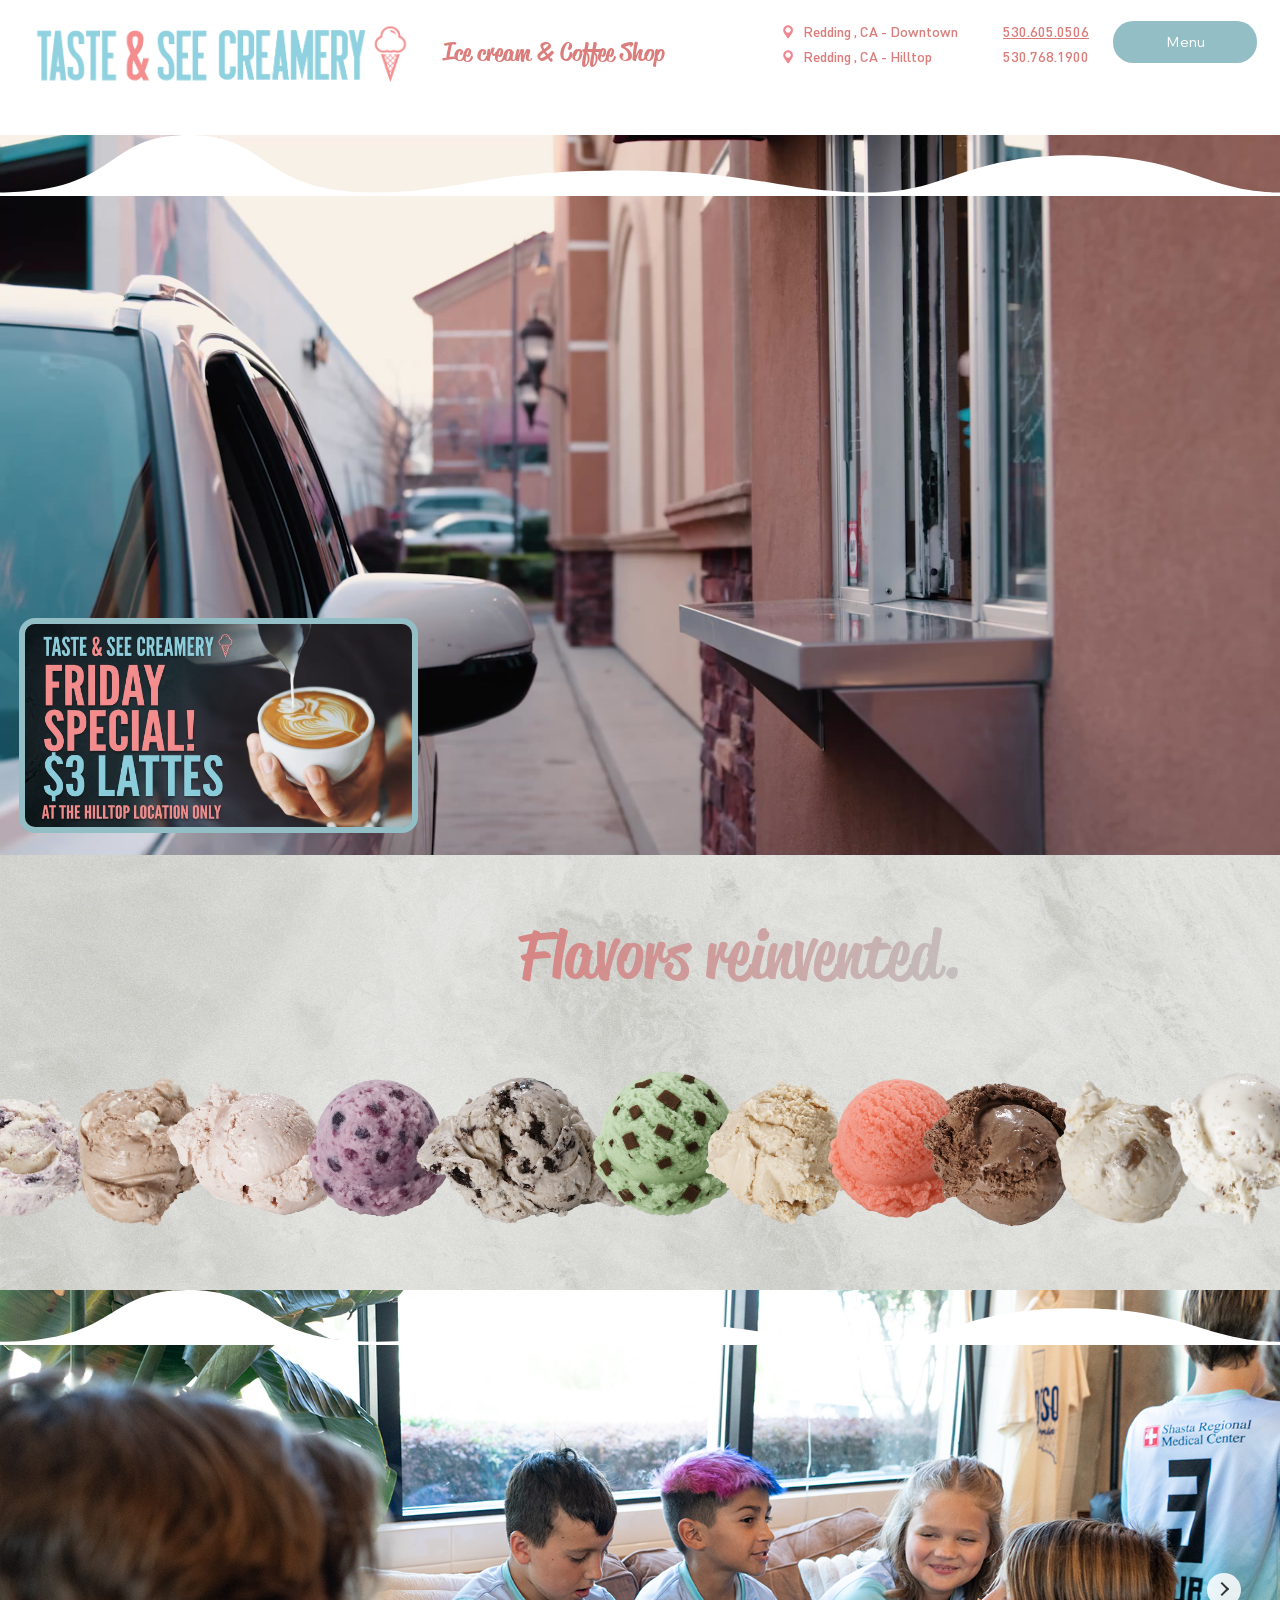
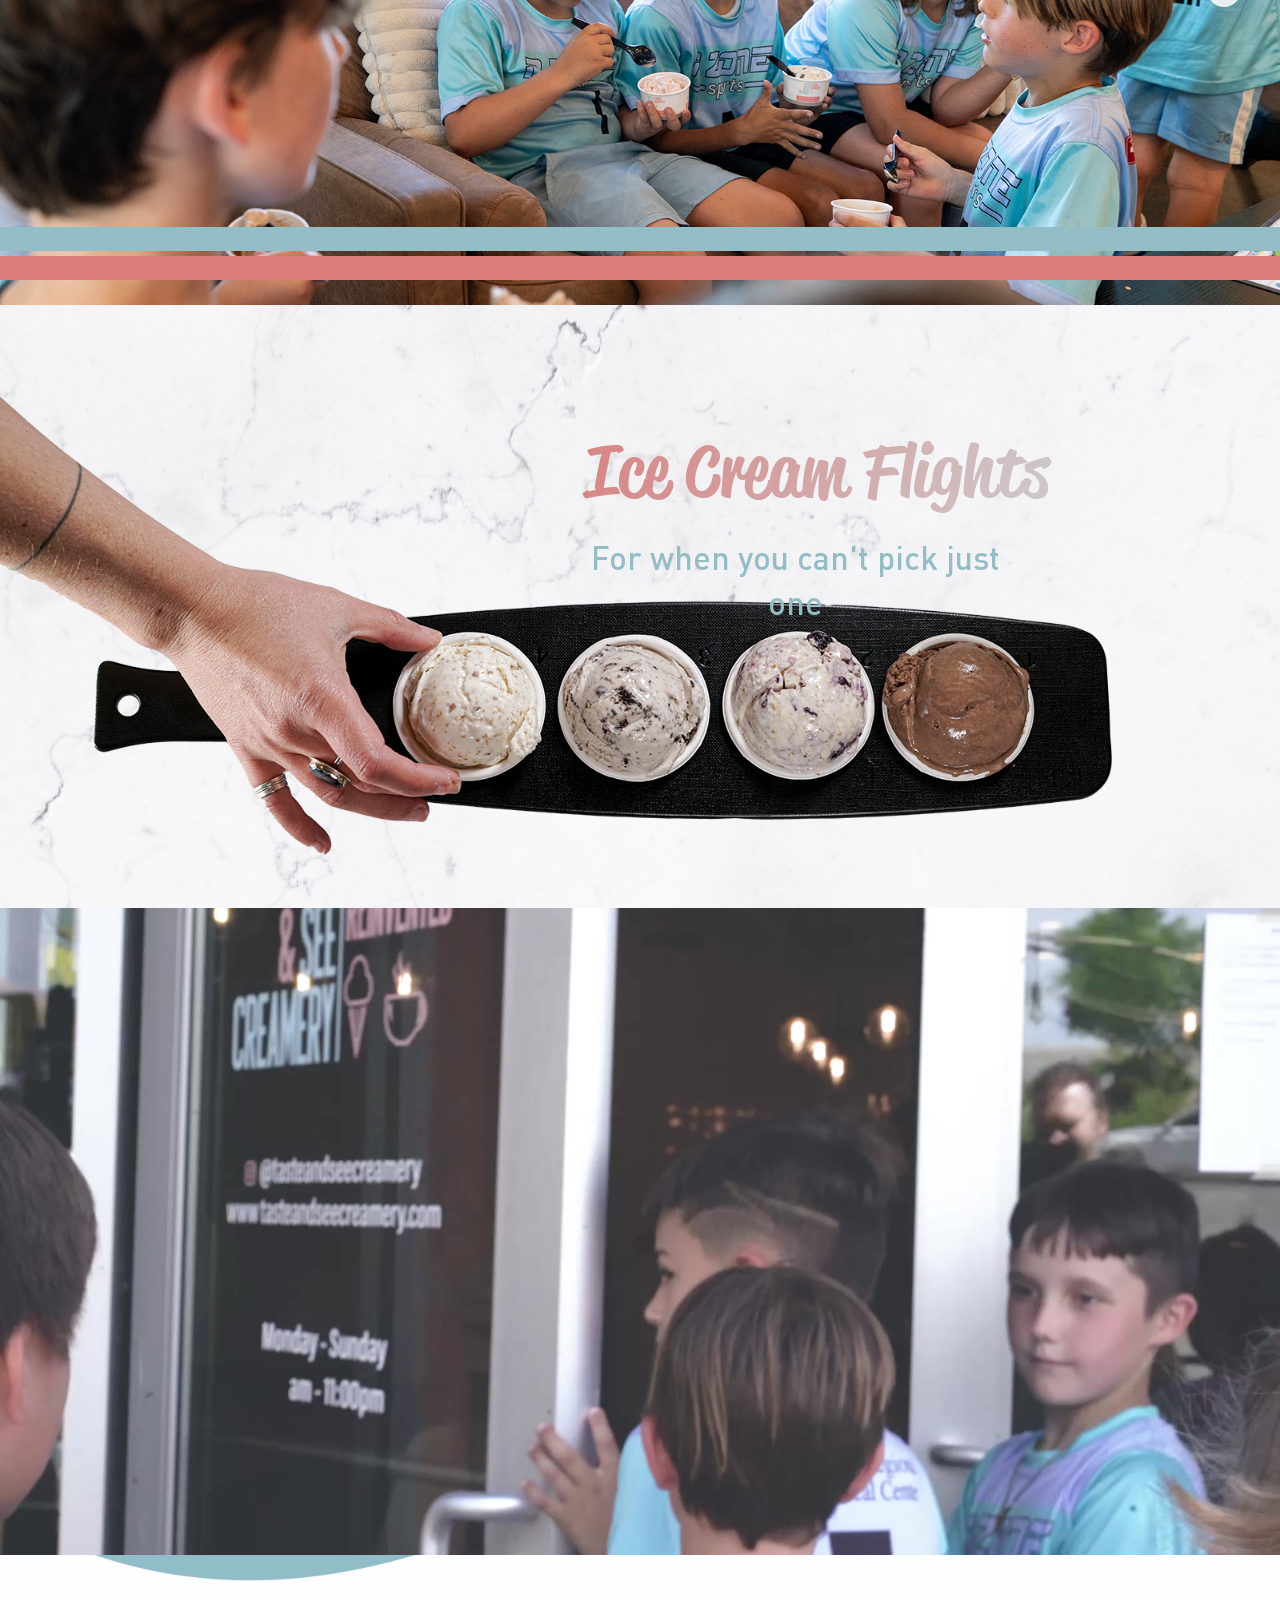
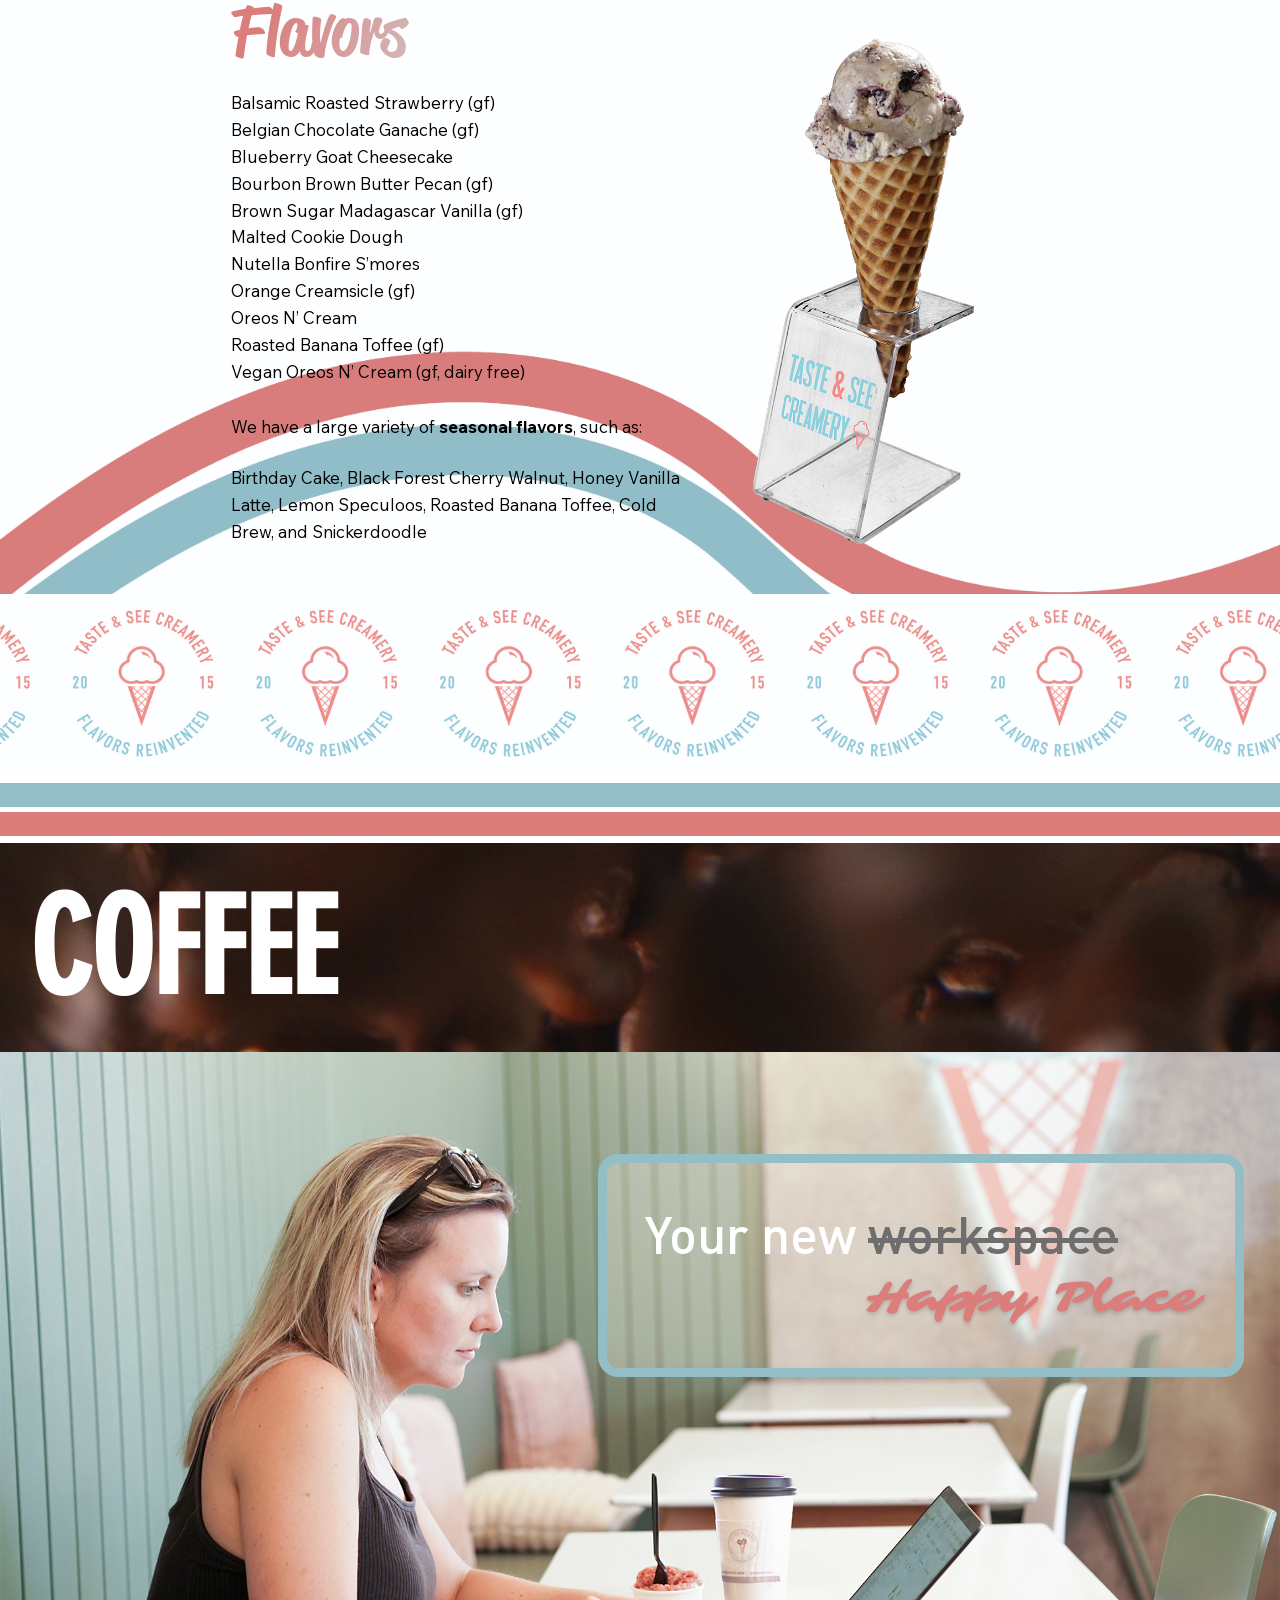
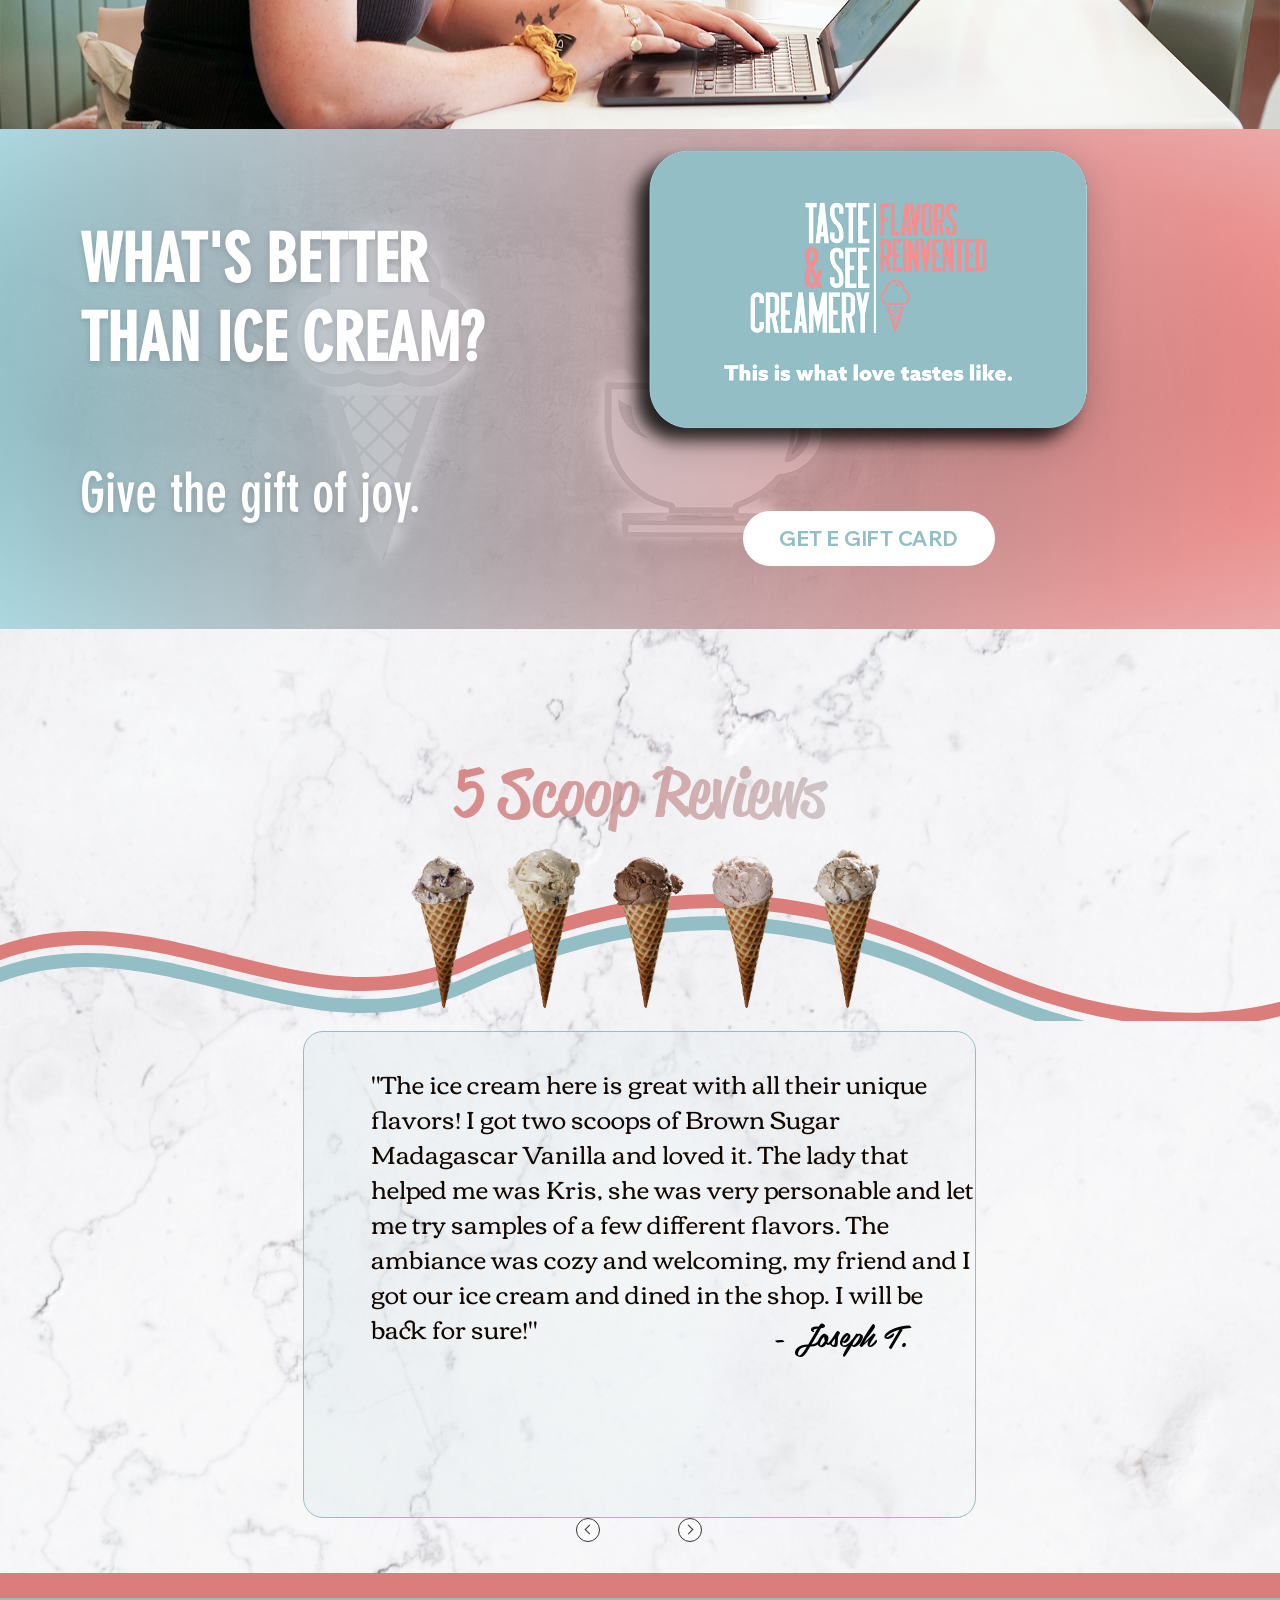
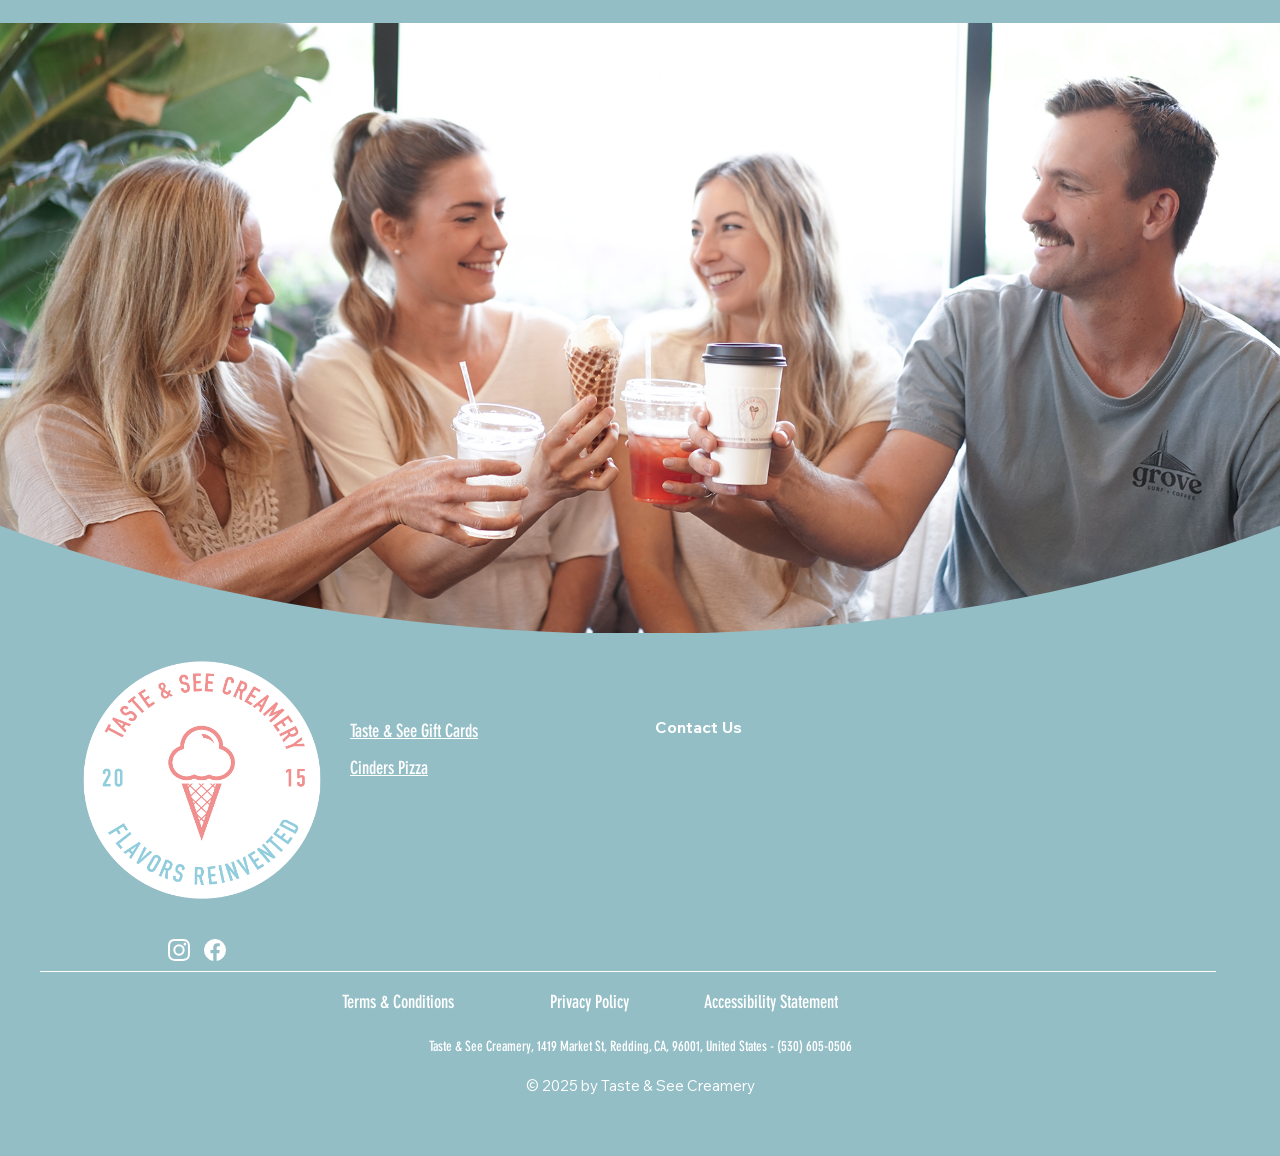
==== index.html @ fcf1e61f "Taste & See Creamery website Co-Authored-By: Claude Fable 5.1 <noreply@anthropic.com>" ====
<!DOCTYPE html>
<html lang="en">
<head>
<meta charset="utf-8">
<meta name="viewport" content="width=device-width, initial-scale=1">
<title>Taste &amp; See Creamery | Ice Cream &amp; Coffee Shop</title>
<meta name="description" content="Taste &amp; See Creamery — small batch ice cream and craft coffee in Redding, California. Flavors reinvented.">
<link rel="icon" href="img/wix/86af10_9a9928d411ac4c358d7d8c11720d2259~mv2.png">
<link rel="preconnect" href="https://fonts.googleapis.com">
<link rel="stylesheet" href="https://fonts.googleapis.com/css2?family=Sarina&family=Corben&display=swap">
<link rel="stylesheet" href="css/style.css">
<!-- inKind rewards popup ("Get $5"), same embed the Wix site uses -->
<script src="https://inkindscript.com/inkind.js" async></script>
</head>
<body>

<header class="hdr">
  <a class="hdr__logo" href="#top"><img src="img/wix/86af10_097263746ddf41e6ac3318689db010c1~mv2.png" alt="Taste &amp; See Creamery"></a>
  <p class="hdr__tag">Ice cream &amp; Coffee Shop</p>
  <ul class="hdr__locs">
    <li><img src="img/wix/86af10_3991dd9231b14ca2b94804d29038016c~mv2.png" alt=""><span class="name">Redding , CA - Downtown</span><a class="tel tel--u" href="tel:+15306050506">530.605.0506</a></li>
    <li><img src="img/wix/86af10_3991dd9231b14ca2b94804d29038016c~mv2.png" alt=""><span class="name">Redding , CA - Hilltop</span><a class="tel" href="tel:+15307681900">530.768.1900</a></li>
  </ul>
  <a class="hdr__menu" href="#flavors">Menu</a>
</header>
<div class="spacer" id="top"></div>

<main>

  <!-- Hero: drive-through video with the white wave along the top -->
  <section class="band hero">
    <video class="cover" autoplay muted loop playsinline poster="img/wix/86af10_5ff617798ece405a95ed374d258868cbf000.jpg">
      <source src="video/hero.mp4" type="video/mp4">
    </video>
    <img class="hero__wave" src="svg/wave-top.svg" alt="">
    <div class="hero__special"><img src="img/wix/86af10_d11c91857e6e4053851d1f95e01d6c00~mv2.png" alt="Friday special: $3 lattes at the Hilltop location only"></div>
    <!-- phone only -->
    <div class="hero__m">
      <ul class="hero__locs">
        <li><img src="img/wix/86af10_3991dd9231b14ca2b94804d29038016c~mv2.png" alt=""><span class="name">Redding , CA - Downtown</span><a class="tel" href="tel:+15306050506">530.605.0506</a></li>
        <li><img src="img/wix/86af10_3991dd9231b14ca2b94804d29038016c~mv2.png" alt=""><span class="name">Redding , CA - Hilltop</span><a class="tel" href="tel:+15307681900">530.768.1900</a></li>
      </ul>
      <p class="hero__pizza">Add on pizza from Cinders.</p>
      <img class="hero__cinders" src="img/wix/86af10_f027d29528f945b1a8a4f42a5e658d36~mv2.png" alt="Cinders Wood Fired Pizza">
    </div>
  </section>

  <!-- Flavors reinvented: scoop row -->
  <section class="band scoops">
    <img class="cover" src="img/wix/11062b_778064cdb3784a2e87e1cd27ae6dc6fe~mv2.jpg" alt="">
    <h1 class="grad-text scoops__h">Flavors reinvented.</h1>
    <div class="scoops__row">
      <img src="img/wix/86af10_16f9b94b27de4213adf3346fb7662c94~mv2.png" alt="" style="left:-55rem;top:220rem;width:155rem;height:155rem">
      <img src="img/wix/86af10_36fa16ecb28943538fc0d451cfcbf9a7~mv2.png" alt="" style="left:70rem;top:220rem;width:155rem;height:155rem">
      <img src="img/wix/86af10_33bdeeb14d294fb48408179d507854fd~mv2.png" alt="" style="left:159rem;top:179rem;width:196rem;height:196rem">
      <img src="img/wix/86af10_0112ec5a6bce494da423f6daeb344954~mv2.png" alt="" style="left:297rem;top:210rem;width:165rem;height:165rem">
      <img src="img/wix/86af10_b7d74f7acd164c27812bc71169e242e6~mv2.png" alt="" style="left:411rem;top:155rem;width:220rem;height:220rem">
      <img src="img/wix/86af10_2f16a4e781474a39869eeb03c4631dfe~mv2.png" alt="" style="left:582rem;top:202rem;width:173rem;height:173rem">
      <img src="img/wix/86af10_9833d20083d64969989e28f94e14171e~mv2.png" alt="" style="left:703rem;top:220rem;width:155rem;height:155rem">
      <img src="img/wix/86af10_d18cd7bad5cb450aa8e4582325b03478~mv2.png" alt="" style="left:817rem;top:212rem;width:163rem;height:163rem">
      <img src="img/wix/86af10_f5efed5d4d16430c967332b69e786871~mv2.png" alt="" style="left:921rem;top:187rem;width:188rem;height:188rem">
      <img src="img/wix/86af10_9988dc23f44e40e8b1703f8403850745~mv2.png" alt="" style="left:1046rem;top:220rem;width:155rem;height:155rem">
      <img src="img/wix/86af10_2feeb7af966848a6815d119ff53060a1~mv2.png" alt="" style="left:1161rem;top:202rem;width:174rem;height:174rem">
    </div>
  </section>

  <!-- Photo slider -->
  <section class="band slider">
    <div class="slider__track">
      <img src="img/wix/86af10_29fa14badb4f4b818663e52387f26f30~mv2.jpg" alt="Friends toasting with ice cream and drinks in the shop">
      <img src="img/wix/86af10_9154fadbb36a407dbd8540a63298d4c4~mv2.jpg" alt="A family sharing ice cream at a table">
      <img src="img/wix/86af10_210fab15a1bd4a4e8b72907eb7c81381~mv2.jpg" alt="A mom and daughter with ice cream cones">
      <img src="img/wix/86af10_939a143461bb43d2b32b1daa4e024b3d~mv2.jpg" alt="Kids eating ice cream in the shop">
      <img src="img/wix/86af10_caed12937689482694084a204acfb710~mv2.jpg" alt="Handing an ice cream cone across the counter">
      <img src="img/wix/86af10_7b7203f0faaf4b1a800edd5397b2869b~mv2.jpg" alt="A busy afternoon inside the shop">
    </div>
    <img class="slider__wave" src="svg/wave-top.svg" alt="">
    <button class="slider__next" type="button" aria-label="Next photo"></button>
    <div class="stripe stripe--teal"></div>
    <div class="stripe stripe--pink"></div>
  </section>

  <!-- Ice cream flights -->
  <section class="band flights">
    <img class="cover" src="img/wix/11062b_5b9f59e80cb84de5be6191ff8bc04251~mv2.jpg" alt="">
    <img class="flights__img" src="img/wix/86af10_154f52b1f9f14851b1b53b853de4910b~mv2.png" alt="An ice cream flight: four scoops on a wooden board">
    <h2 class="grad-text flights__h">Ice Cream Flights</h2>
    <p class="flights__sub">For when you can't pick just one</p>
  </section>

  <!-- Kids at the door video, torn-paper edges -->
  <section class="band kids">
    <video class="cover" autoplay muted loop playsinline poster="img/wix/86af10_d4fa2ea9f09948ee84eb0830872e9cfbf000.jpg">
      <source src="video/kids.mp4" type="video/mp4">
    </video>
    <img class="torn torn--top" src="svg/torn-top.svg" alt="">
    <img class="torn torn--bottom" src="svg/torn-bottom.svg" alt="">
  </section>

  <!-- Flavors list -->
  <section class="band flavors" id="flavors">
    <img class="cover" src="img/wix/86af10_1bf92aa173944f658ed918cf50424a94~mv2.jpg" alt="">
    <h2 class="grad-text flavors__h">Flavors</h2>
    <ul class="flavors__list">
      <li>Balsamic Roasted Strawberry (gf)</li>
      <li>Belgian Chocolate Ganache (gf)</li>
      <li>Blueberry Goat Cheesecake</li>
      <li>Bourbon Brown Butter Pecan (gf)</li>
      <li>Brown Sugar Madagascar Vanilla (gf)</li>
      <li>Malted Cookie Dough</li>
      <li>Nutella Bonfire S’mores</li>
      <li>Orange Creamsicle (gf)</li>
      <li>Oreos N’ Cream</li>
      <li>Roasted Banana Toffee (gf)</li>
      <li>Vegan Oreos N’ Cream (gf, dairy free)</li>
    </ul>
    <p class="flavors__p flavors__p--1">We have a large variety of <strong>seasonal flavors</strong>, such as:</p>
    <p class="flavors__p flavors__p--2">Birthday Cake, Black Forest Cherry Walnut, Honey Vanilla Latte, Lemon Speculoos, Roasted Banana Toffee, Cold Brew, and Snickerdoodle</p>
    <img class="flavors__cone" src="img/wix/86af10_2d03bf41a40542d6a6d158e9a4dc501c~mv2.png" alt="Blueberry goat cheesecake in a waffle cone on a Taste &amp; See stand">
  </section>

  <!-- Round-logo strip, then stripes -->
  <section class="band logostrip">
    <img class="cover" src="img/logo-strip.jpg" alt="">
  </section>
  <section class="band stripes">
    <div class="stripe stripe--teal"></div>
    <div class="stripe stripe--pink"></div>
  </section>

  <!-- COFFEE band -->
  <section class="band coffee" id="coffee">
    <video class="cover" autoplay muted loop playsinline poster="img/wix/11062b_9ffc80fd7eef4a9da8ebd37d6e7c60dff000.jpg">
      <source src="video/coffee.mp4" type="video/mp4">
    </video>
    <h2 class="coffee__word">COFFEE</h2>
    <div class="coffee__marq" aria-hidden="true"><span>YEAH. THEY'RE GOOD.</span></div>
  </section>

  <!-- Your new workspace / Happy Place -->
  <section class="band work">
    <img class="cover" src="img/wix/86af10_933694a16af74a1f852c01dc6a8dc50c~mv2.jpg" alt="A customer working on a laptop with coffee and ice cream">
    <div class="work__box">
      <p class="work__l1">Your new <s>workspace</s></p>
      <p class="work__l2">Happy Place</p>
    </div>
  </section>

  <!-- Gift cards -->
  <section class="band gift" id="gift">
    <img class="cover gift__bg" src="img/wix/86af10_54c4098ae79d4da7b2b4d1381dda4cb4~mv2.jpg" alt="">
    <h2 class="gift__h">What's better than ice cream?</h2>
    <p class="gift__sub">Give the gift of joy.</p>
    <img class="gift__card" src="img/wix/86af10_653139ab465f4f41bd824efb65706a5a~mv2.png" alt="Taste &amp; See gift card: This is what love tastes like.">
    <a class="gift__btn" href="https://order.toasttab.com/egiftcards/taste-and-sea-creamery-downtown-new-1419-market-street">GET E GIFT CARD</a>
  </section>

  <!-- 5 Scoop Reviews -->
  <section class="band reviews">
    <img class="cover" src="img/wix/11062b_5b9f59e80cb84de5be6191ff8bc04251~mv2.jpg" alt="">
    <svg class="reviews__wave" viewBox="0 0 1280 130" preserveAspectRatio="none" aria-hidden="true">
      <path d="M-20 70 C 150 -10, 300 150, 470 70 S 790 -10, 960 70 S 1280 150, 1400 60" fill="none" stroke="#DA7D7B" stroke-width="14" stroke-linecap="round"/>
      <path d="M-20 92 C 150 12, 300 172, 470 92 S 790 12, 960 92 S 1280 172, 1400 82" fill="none" stroke="#93BEC6" stroke-width="14" stroke-linecap="round"/>
    </svg>
    <h2 class="grad-text reviews__h">5 Scoop Reviews</h2>
    <div class="reviews__cones">
      <img src="img/wix/86af10_edfe8f84fe0443a88cc436eee545e4b8~mv2.png" alt="">
      <img src="img/wix/86af10_b6f7a9fedaf84ca6a72f70d3c7554160~mv2.png" alt="">
      <img src="img/wix/86af10_d71024da622f480284a7613ec29974ff~mv2.png" alt="">
      <img src="img/wix/86af10_daad36ea82d2409e8022e3b47721f91a~mv2.png" alt="">
      <img src="img/wix/86af10_57a5723bc1c5420aa3f46c99696a8a86~mv2.png" alt="">
    </div>
    <div class="reviews__card">
      <blockquote class="reviews__slide is-on"><p>"I have had ice cream here a couple times. The flavors are unique and delicious and the portions are large. The waffle cones are the best I've had. Staff is very helpful and happy to give samples and recommendations. Lots of seating at this location and a variety of games available. Atmosphere is bright and cheery."</p><cite>- Joy B.</cite></blockquote>
      <blockquote class="reviews__slide"><p>"Time and time again, this place is an absolute gem for Redding. For anywhere. It's some of the best ice cream."</p><cite>- Zach A.</cite></blockquote>
      <blockquote class="reviews__slide"><p>"The ice cream here is great with all their unique flavors! I got two scoops of Brown Sugar Madagascar Vanilla and loved it. The lady that helped me was Kris, she was very personable and let me try samples of a few different flavors. The ambiance was cozy and welcoming, my friend and I got our ice cream and dined in the shop. I will be back for sure!"</p><cite>- Joseph T.</cite></blockquote>
      <blockquote class="reviews__slide"><p>"Ice Cream, ambience and service are incredible. So many unique and wonderful flavors to choose from. I loved the Burn Honey and Chocolate! Plenty of indoor seating and you can even choose to do an ice cream flight. What's not to love!!"</p><cite>- Kamrin D.</cite></blockquote>
    </div>
    <div class="reviews__nav">
      <button class="reviews__prev" type="button" aria-label="Previous review"></button>
      <button class="reviews__next" type="button" aria-label="Next review"></button>
    </div>
  </section>
  <section class="band stripes2">
    <div class="stripe stripe--pink"></div>
    <div class="stripe stripe--teal"></div>
  </section>

  <!-- Friends photo with the curve into the footer -->
  <section class="band friends">
    <img class="cover" src="img/wix/86af10_29fa14badb4f4b818663e52387f26f30~mv2.jpg" alt="">
    <img class="friends__curve" src="svg/curve-bottom.svg" alt="">
  </section>

</main>

<footer class="ftr">
  <img class="ftr__logo" src="img/wix/86af10_9a9928d411ac4c358d7d8c11720d2259~mv2.png" alt="Taste &amp; See Creamery, est. 2015, flavors reinvented">
  <ul class="ftr__links">
    <li><a href="https://order.toasttab.com/egiftcards/taste-and-sea-creamery-downtown-new-1419-market-street">Taste &amp; See Gift Cards</a></li>
    <li><a href="http://www.cinderspizza.com">Cinders Pizza</a></li>
  </ul>
  <a class="ftr__contact" href="mailto:contact@tasteandseecreamery.com">Contact Us</a>
  <div class="ftr__social">
    <a href="https://www.instagram.com/tasteandseecreamery" aria-label="Instagram"><svg viewBox="0 0 24 24"><path d="M12 2.2c3.2 0 3.6 0 4.8.1 1.2.1 1.8.2 2.2.4.6.2 1 .5 1.4.9.4.4.7.8.9 1.4.2.4.4 1 .4 2.2.1 1.3.1 1.6.1 4.8s0 3.6-.1 4.8c-.1 1.2-.2 1.8-.4 2.2-.2.6-.5 1-.9 1.4-.4.4-.8.7-1.4.9-.4.2-1 .4-2.2.4-1.3.1-1.6.1-4.8.1s-3.6 0-4.8-.1c-1.2-.1-1.8-.2-2.2-.4-.6-.2-1-.5-1.4-.9-.4-.4-.7-.8-.9-1.4-.2-.4-.4-1-.4-2.2C2.2 15.6 2.2 15.2 2.2 12s0-3.6.1-4.8c.1-1.2.2-1.8.4-2.2.2-.6.5-1 .9-1.4.4-.4.8-.7 1.4-.9.4-.2 1-.4 2.2-.4C8.4 2.2 8.8 2.2 12 2.2M12 0C8.7 0 8.3 0 7.1.1 5.8.1 4.9.3 4.1.6c-.8.3-1.5.7-2.1 1.4C1.3 2.6.9 3.3.6 4.1.3 4.9.1 5.8.1 7.1 0 8.3 0 8.7 0 12s0 3.7.1 4.9c.1 1.3.3 2.2.6 2.9.3.8.7 1.5 1.4 2.1.7.7 1.3 1.1 2.1 1.4.8.3 1.6.5 2.9.6C8.3 24 8.7 24 12 24s3.7 0 4.9-.1c1.3-.1 2.2-.3 2.9-.6.8-.3 1.5-.7 2.1-1.4.7-.7 1.1-1.3 1.4-2.1.3-.8.5-1.6.6-2.9.1-1.2.1-1.6.1-4.9s0-3.7-.1-4.9c-.1-1.3-.3-2.2-.6-2.9-.3-.8-.7-1.5-1.4-2.1C21.4 1.3 20.7.9 19.9.6 19.1.3 18.2.1 16.9.1 15.7 0 15.3 0 12 0zm0 5.8a6.2 6.2 0 1 0 0 12.4 6.2 6.2 0 0 0 0-12.4zM12 16a4 4 0 1 1 0-8 4 4 0 0 1 0 8zm6.4-11.8a1.4 1.4 0 1 0 0 2.9 1.4 1.4 0 0 0 0-2.9z"/></svg></a>
    <a href="https://www.facebook.com/tasteandseecreamery" aria-label="Facebook"><svg viewBox="0 0 24 24"><path d="M24 12a12 12 0 1 0-13.9 11.9v-8.4H7.1V12h3V9.4c0-3 1.8-4.7 4.5-4.7 1.3 0 2.7.2 2.7.2v3h-1.5c-1.5 0-2 .9-2 1.9V12h3.3l-.5 3.5h-2.8v8.4A12 12 0 0 0 24 12z"/></svg></a>
  </div>
  <div class="ftr__rule"></div>
  <a class="ftr__legal" style="left:342rem" href="terms.html">Terms &amp; Conditions</a>
  <a class="ftr__legal" style="left:550rem" href="privacy.html">Privacy Policy</a>
  <a class="ftr__legal" style="left:704rem" href="accessibility.html">Accessibility Statement</a>
  <p class="ftr__addr">Taste &amp; See Creamery, 1419 Market St, Redding, CA, 96001, United States - (530) 605-0506</p>
  <p class="ftr__copy">© 2025 by Taste &amp; See Creamery</p>
</footer>

<script src="js/site.js"></script>
</body>
</html>
---- css/style.css ----
/* Taste & See Creamery — faithful rebuild of the Wix site.
   Desktop values are measured from the live site at 1280px wide and written in
   rem with 1rem = 1px at 1280px (root font-size scales with the viewport, the
   way the Wix site does). The phone layout (≤750px) uses 1rem = 1px at 375px. */

@font-face { font-family: 'DIN Pro'; src: url(../fonts/dinpromedium.woff2) format('woff2'); font-display: swap; }
@font-face { font-family: 'DIN Neuzeit'; src: url(../fonts/dinneuzeit-latin.woff2) format('woff2'); font-display: swap; }
@font-face { font-family: 'Reklame Script'; src: url(../fonts/reklamescript-latin.woff2) format('woff2'); font-display: swap; }
@font-face { font-family: 'Belinda'; src: url(../fonts/belinda.woff2) format('woff2'); font-display: swap; }
@font-face { font-family: 'Madefor Text'; src: url(../fonts/madefor-text.woff2) format('woff2'); font-weight: 400 700; font-display: swap; }
@font-face { font-family: 'Madefor Display'; src: url(../fonts/madefor-display.woff2) format('woff2'); font-weight: 400 700; font-display: swap; }

:root {
  --pink: #DA7D7B;
  --teal: #93BEC6;
  --brown: #401D07;
  --ink: #120700;
  --grad: linear-gradient(110deg, #DA7D7B 12.6%, rgba(147,190,198,0.43) 99%);
  --grad-strong: linear-gradient(110deg, #DA7D7B 12.6%, rgba(147,190,198,0.91) 99%);
  --script: 'Reklame Script', cursive;
  --din: 'DIN Pro', 'Madefor Text', sans-serif;
  --dinn: 'DIN Neuzeit', 'Oswald', sans-serif;
  --text: 'Madefor Text', Arial, sans-serif;
  --display: 'Madefor Display', 'Madefor Text', Arial, sans-serif;
}

html { font-size: calc(100vw / 1280); scroll-behavior: smooth; }
*, *::before, *::after { box-sizing: border-box; }
body { margin: 0; background: #fff; color: #000; font-family: var(--text); -webkit-font-smoothing: antialiased; overflow-x: hidden; }
img, video { display: block; }
a { color: inherit; }
.abs { position: absolute; }
.cover { position: absolute; inset: 0; width: 100%; height: 100%; object-fit: cover; }
.band { position: relative; overflow: hidden; width: 100%; }
.shadow { text-shadow: 0 1px 2px rgba(0,0,0,0.08); }

/* Script headings with the pink→teal gradient fill */
.grad-text {
  font-family: var(--script); font-weight: 400; line-height: 1.1; white-space: nowrap;
  background: var(--grad); -webkit-background-clip: text; background-clip: text; color: transparent;
}

/* ---------- Header ---------- */
.hdr { position: fixed; top: 0; left: 0; right: 0; z-index: 50; height: 135rem; background: #fff; }
.hdr__logo { position: absolute; left: 31rem; top: 21rem; width: 381rem; height: 66rem; }
.hdr__logo img { width: 100%; height: 100%; object-fit: contain; }
.hdr__tag { position: absolute; left: 422rem; top: 37rem; width: 263rem; margin: 0; font-family: var(--script); font-size: 25.3rem; line-height: 32.9rem; color: var(--pink); text-align: center; }
.hdr__locs { position: absolute; left: 779rem; top: 21rem; width: 310rem; margin: 0; padding: 0; list-style: none; }
.hdr__locs li { position: relative; height: 20rem; margin-bottom: 5rem; font-family: var(--din); font-size: 14.2rem; line-height: 19.9rem; color: var(--pink); }
.hdr__locs img { position: absolute; left: 0; top: 2rem; width: 18rem; height: 18rem; }
.hdr__locs .name { position: absolute; left: 24rem; top: 3rem; white-space: nowrap; }
.hdr__locs .tel { position: absolute; right: 0; top: 3rem; text-decoration: none; }
.hdr__locs .tel--u { text-decoration: underline; }
.hdr__menu { position: absolute; left: 1113rem; top: 21rem; width: 144rem; height: 42rem; border-radius: 20.2rem; background: var(--teal); color: #fff; font-family: var(--text); font-size: 14.2rem; line-height: 42rem; text-align: center; text-decoration: none; }
.spacer { height: 135rem; }

/* ---------- Hero ---------- */
.hero { height: 720rem; }
.hero__wave { position: absolute; left: 0; top: 0; width: 100%; height: 61rem; z-index: 2; }
.hero__special { position: absolute; left: 19rem; bottom: 22rem; width: 399rem; height: 215rem; border: 6rem solid var(--teal); border-radius: 16rem; overflow: hidden; z-index: 2; }
.hero__special img { width: 100%; height: 100%; object-fit: cover; }
.hero__m { display: none; }

/* ---------- Scoops band ---------- */
.scoops { height: 435rem; }
.scoops__h { position: absolute; left: 376rem; top: 60rem; width: 725rem; height: 80rem; margin: 0; font-size: 66rem; line-height: 80rem; text-align: center; }
.scoops__row { position: absolute; left: 0; top: 0; width: 100%; height: 100%; }
.scoops__row img { position: absolute; object-fit: cover; }

/* ---------- Photo slider ---------- */
.slider { height: 615rem; }
.slider__track { position: absolute; inset: 0; display: flex; transition: transform .8s ease; }
.slider__track img { flex: 0 0 100%; width: 100%; height: 100%; object-fit: cover; }
.slider__wave { position: absolute; left: 0; top: 0; width: 100%; height: 55rem; z-index: 2; }
.slider__next { position: absolute; left: 1207rem; top: 283rem; width: 34rem; height: 34rem; padding: 0; border: 0; border-radius: 50%; background: rgba(255,255,255,0.85); cursor: pointer; z-index: 3; }
.slider__next::after { content: ''; position: absolute; left: 10rem; top: 11rem; width: 10rem; height: 10rem; border-right: 2rem solid #333; border-top: 2rem solid #333; transform: rotate(45deg); }
.stripe { position: absolute; left: 0; width: 100%; z-index: 2; }
.stripe--teal { background: var(--teal); }
.stripe--pink { background: var(--pink); }
.slider .stripe { height: 24rem; }
.slider .stripe--teal { top: 537rem; }
.slider .stripe--pink { top: 566rem; }

/* ---------- Flights ---------- */
.flights { height: 603rem; }
.flights__h { position: absolute; left: 432rem; top: 122rem; width: 769rem; height: 89rem; margin: 0; font-size: 72rem; line-height: 89rem; text-align: center; }
.flights__sub { position: absolute; left: 564rem; top: 234rem; width: 463rem; margin: 0; font-family: var(--din); font-size: 32.4rem; line-height: 45.4rem; color: var(--teal); text-align: center; }
.flights__img { position: absolute; left: -24rem; top: 67rem; width: 1280rem; height: auto; }

/* ---------- Kids video ---------- */
.kids { height: 647rem; }
.torn { position: absolute; left: 0; width: 100%; height: 50rem; z-index: 2; }
.torn--top { top: 0; }
.torn--bottom { bottom: 0; }

/* ---------- Flavors ---------- */
.flavors { height: 639rem; }
.flavors__h { position: absolute; left: 231rem; top: 35rem; width: 301rem; height: 83rem; margin: 0; font-size: 68rem; line-height: 83rem; text-align: left; }
.flavors__list { position: absolute; left: 231rem; top: 135rem; width: 461rem; margin: 0; padding: 0; list-style: none; font-family: var(--text); font-size: 16.8rem; line-height: 26.9rem; color: #000; }
.flavors__p { position: absolute; left: 231rem; width: 461rem; margin: 0; font-family: var(--text); font-size: 16.8rem; line-height: 26.9rem; color: #000; }
.flavors__p--1 { top: 459rem; }
.flavors__p--2 { top: 510rem; }
.flavors__cone { position: absolute; left: 692rem; top: 43rem; width: 369rem; height: 552rem; object-fit: cover; }

/* ---------- Logo strip + stripes ---------- */
.logostrip { height: 181rem; background: #000; }
.stripes { height: 68rem; background: #fff; }
.stripes .stripe { height: 24rem; }
.stripes .stripe--teal { top: 8rem; }
.stripes .stripe--pink { top: 37rem; }

/* ---------- Coffee ---------- */
.coffee { height: 209rem; background: var(--brown); }
.coffee__word { position: absolute; left: 30rem; top: 27rem; margin: 0; font-family: var(--dinn); font-size: 131.9rem; line-height: 158.3rem; color: #fff; white-space: nowrap; z-index: 2; }
.coffee__marq { position: absolute; left: 0; top: 45rem; width: 100%; height: 158rem; overflow: hidden; }
.coffee__marq span { position: absolute; left: 100%; top: 0; margin: 0; font-family: var(--dinn); font-size: 131.6rem; line-height: 158rem; color: var(--pink); white-space: nowrap; animation: marq 14s linear infinite; }
@keyframes marq { from { transform: translateX(0); } to { transform: translateX(calc(-100% - 100vw)); } }

/* ---------- Workspace ---------- */
.work { height: 677rem; }
.work__box { position: absolute; left: 598rem; top: 102rem; width: 646rem; height: 223rem; border: 9rem solid var(--teal); border-radius: 20.4rem; background: rgba(249,242,227,0.3); }
.work__l1 { position: absolute; right: 117rem; top: 46rem; margin: 0; font-family: var(--din); font-size: 51.8rem; line-height: 62.1rem; color: #fff; white-space: nowrap; text-align: right; }
.work__l1 s { color: #6E6E6E; }
.work__l2 { position: absolute; right: 35rem; top: 107rem; margin: 0; font-family: 'Sarina', cursive; font-size: 43.7rem; line-height: 56.8rem; color: var(--pink); white-space: nowrap; text-shadow: 0 2rem 4rem rgba(0,0,0,0.18); }

/* ---------- Gift cards ---------- */
.gift { height: 500rem; background: linear-gradient(90deg, #93BEC6 0%, #DA7D7B 100%); }
.gift__bg { opacity: 0.45; mix-blend-mode: luminosity; }
.gift__h { position: absolute; left: 80rem; top: 92rem; width: 445rem; margin: 0; font-family: var(--dinn); font-size: 65.8rem; line-height: 78.9rem; color: #fff; text-transform: uppercase; text-shadow: 0 2rem 6rem rgba(0,0,0,0.15); }
.gift__sub { position: absolute; left: 80rem; top: 332rem; margin: 0; font-family: var(--dinn); font-size: 55rem; line-height: 66rem; color: #fff; white-space: nowrap; text-shadow: 0 2rem 6rem rgba(0,0,0,0.15); }
.gift__card { position: absolute; left: 598rem; top: -110rem; width: 540rem; height: 540rem; object-fit: contain; filter: drop-shadow(0 8rem 16rem rgba(0,0,0,0.2)); }
.gift__btn { position: absolute; left: 743rem; top: 382rem; width: 252rem; height: 55rem; border: 3rem solid #fff; border-radius: 30.4rem; background: #fff; color: var(--teal); font-family: var(--display); font-weight: 700; font-size: 20.3rem; line-height: 49rem; text-align: center; text-decoration: none; letter-spacing: 0.5rem; }

/* ---------- Reviews ---------- */
.reviews { height: 944rem; }
.reviews__h { position: absolute; left: 305rem; top: 122rem; width: 671rem; height: 85rem; margin: 0; font-size: 66rem; line-height: 85rem; text-align: center; }
.reviews__wave { position: absolute; left: 0; top: 262rem; width: 100%; height: 130rem; }
.reviews__cones { position: absolute; left: 388rem; top: 218rem; display: flex; gap: -8rem; }
.reviews__cones img { width: 109rem; height: 163rem; object-fit: cover; margin-right: -8rem; }
.reviews__card { position: absolute; left: 303rem; top: 402rem; width: 673rem; height: 487rem; border: 1rem solid var(--teal); border-radius: 20rem; background: linear-gradient(90deg, rgba(147,190,198,0.11) 0%, rgba(147,190,198,0.024) 100%); overflow: hidden; }
.reviews__slide { position: absolute; inset: 0; opacity: 0; transition: opacity .6s ease; }
.reviews__slide.is-on { opacity: 1; }
.reviews__slide p { position: absolute; left: 27rem; top: 33rem; width: 607rem; margin: 0; font-family: 'Corben', serif; font-size: 25rem; line-height: 35rem; color: var(--ink); }
.reviews__slide cite { position: absolute; right: 28rem; top: 281rem; font-family: 'Belinda', cursive; font-style: normal; font-size: 30rem; line-height: 42rem; color: #000; }
.reviews__nav { position: absolute; left: 0; width: 100%; top: 889rem; height: 24rem; text-align: center; }
.reviews__nav button { position: absolute; top: 0; width: 24rem; height: 24rem; padding: 0; border: 1rem solid #333; border-radius: 50%; background: rgba(255,255,255,0.7); cursor: pointer; }
.reviews__nav button::after { content: ''; position: absolute; top: 7rem; width: 7rem; height: 7rem; border-top: 1.5rem solid #333; border-right: 1.5rem solid #333; }
.reviews__prev { left: 576rem; } .reviews__prev::after { left: 9rem; transform: rotate(-135deg); }
.reviews__next { left: 678rem; } .reviews__next::after { left: 6rem; transform: rotate(45deg); }
.stripes2 { height: 50rem; }
.stripes2 .stripe { height: 25rem; }
.stripes2 .stripe--pink { top: 0; }
.stripes2 .stripe--teal { top: 25rem; }

/* ---------- Friends + footer ---------- */
.friends { height: 610rem; }
.friends__curve { position: absolute; left: 0; bottom: -1rem; width: 100%; height: 113rem; z-index: 2; }
.ftr { position: relative; height: 523rem; background: var(--teal); color: #fff; }
.ftr__logo { position: absolute; left: 64rem; top: 0; width: 276rem; height: 294rem; object-fit: contain; }
.ftr__links { position: absolute; left: 350rem; top: 87rem; margin: 0; padding: 0; list-style: none; font-family: var(--dinn); font-size: 18.2rem; line-height: 23.7rem; }
.ftr__links li { margin-bottom: 13rem; }
.ftr__contact { position: absolute; left: 655rem; top: 82rem; font-family: var(--text); font-weight: 700; font-size: 16rem; line-height: 25.6rem; text-decoration: none; }
.ftr__social { position: absolute; left: 168rem; top: 306rem; display: flex; gap: 14rem; }
.ftr__social a { display: block; width: 22rem; height: 22rem; }
.ftr__social svg { width: 100%; height: 100%; fill: #fff; }
.ftr__rule { position: absolute; left: 40rem; top: 338rem; width: 1176rem; height: 1rem; background: #fff; }
.ftr__legal { position: absolute; top: 358rem; margin: 0; font-family: var(--dinn); font-size: 18.2rem; line-height: 23.7rem; text-decoration: none; }
.ftr__addr { position: absolute; left: 0; width: 100%; top: 405rem; margin: 0; font-family: var(--dinn); font-size: 14.2rem; line-height: 18.4rem; text-align: center; }
.ftr__copy { position: absolute; left: 0; width: 100%; top: 443rem; margin: 0; font-family: var(--text); font-size: 15rem; line-height: 20rem; text-align: center; }

/* ---------- Legal pages ---------- */
.legal { padding: 60rem 0 90rem; max-width: 980rem; margin: 0 auto; font-family: var(--text); font-size: 16rem; line-height: 1.7; color: #000; }
.legal h1 { font-family: var(--dinn); font-size: 48rem; margin: 0 0 8rem; color: #000; font-weight: 400; }
.legal .eff { color: #555; margin: 0 0 32rem; }
.legal h2 { font-family: var(--text); font-weight: 700; font-size: 18rem; margin: 28rem 0 6rem; }
.legal p, .legal li { margin: 0 0 10rem; }

/* =====================================================================
   Phone layout — measured from the Wix mobile layout at 375px wide.
   ===================================================================== */
@media (max-width: 750px) {
  html { font-size: calc(100vw / 375); }

  /* Wix orders the phone layout differently from desktop */
  main { display: flex; flex-direction: column; }
  .hero { order: 1; } .scoops { order: 2; } .slider { order: 3; } .logostrip { order: 4; }
  .flights { order: 5; } .flavors { order: 6; } .coffee { order: 7; } .stripes { order: 8; }
  .work { order: 9; } .gift { order: 10; } .kids { order: 11; } .reviews { order: 12; }
  .stripes2 { order: 13; } .friends { order: 14; }
  .hdr { height: 77rem; }
  .hdr__logo { left: 110rem; top: 13rem; width: 156rem; height: 28rem; }
  .hdr__tag { left: 109rem; top: 45rem; width: 157rem; font-size: 12rem; line-height: 16rem; }
  .hdr__locs { display: none; }
  .hdr__menu { left: 286rem; top: 15rem; width: 77rem; height: 30rem; border-radius: 20rem; font-size: 16rem; line-height: 30rem; }
  .spacer { height: 77rem; }

  .hero { height: 794rem; }
  .hero__wave { height: 40rem; }
  .hero__special { left: 10rem; top: 70rem; bottom: auto; width: 235rem; height: 127rem; border-width: 2rem; border-radius: 5rem; }
  .hero__m { display: block; }
  .hero__locs { position: absolute; left: 9rem; top: 489rem; width: 224rem; margin: 0; padding: 0; list-style: none; z-index: 2; }
  .hero__locs li { position: relative; height: 39rem; margin-bottom: 5rem; font-family: var(--din); font-size: 14rem; line-height: 17rem; color: #fff; }
  .hero__locs img { position: absolute; left: 0; top: 11rem; width: 16rem; height: 16rem; }
  .hero__locs .name { position: absolute; left: 24rem; top: 3rem; width: 100rem; }
  .hero__locs .tel { position: absolute; right: 0; top: 12rem; color: #fff; text-decoration: none; }
  .hero__pizza { position: absolute; left: 14rem; top: 666rem; width: 155rem; margin: 0; font-family: var(--dinn); font-size: 16rem; line-height: 21rem; color: #fff; text-align: right; z-index: 2; }
  .hero__cinders { position: absolute; left: 180rem; top: 625rem; width: 135rem; height: 135rem; object-fit: contain; z-index: 2; }

  .scoops { height: 200rem; }
  .scoops__h { left: -16rem; top: 48rem; width: 407rem; height: 40rem; font-size: 27rem; line-height: 40rem; }
  .slider { height: 283rem; }
  .slider__wave { height: 25rem; }
  .slider__next { left: 330rem; top: 125rem; width: 28rem; height: 28rem; }
  .slider__next::after { left: 8rem; top: 9rem; width: 8rem; height: 8rem; }
  .slider .stripe { height: 7rem; }
  .slider .stripe--teal { top: 260rem; }
  .slider .stripe--pink { top: 269rem; }

  .flights { height: 177rem; }
  .flights__h { left: 120rem; top: 32rem; width: 227rem; height: 46rem; font-size: 24rem; line-height: 46rem; }
  .flights__sub { left: 120rem; top: 70rem; width: 227rem; font-size: 10rem; line-height: 14rem; }
  .flights__img { left: -7rem; top: 42rem; width: 375rem; height: auto; }

  .kids { height: 189rem; }
  .torn { height: 16rem; }

  .flavors { height: 464rem; }
  .flavors__h { left: 31rem; top: 10rem; width: 303rem; height: 50rem; font-size: 40rem; line-height: 50rem; }
  .flavors__list { left: 35rem; top: 76rem; width: 299rem; font-size: 14rem; line-height: 22.4rem; }
  .flavors__p { left: 35rem; width: 299rem; font-size: 14rem; line-height: 22.4rem; }
  .flavors__p--1 { top: 345rem; }
  .flavors__p--2 { top: 411rem; }
  .flavors__cone { display: none; }

  .logostrip { height: 53rem; }
  .stripes { height: 20rem; }
  .stripes .stripe { height: 7rem; }
  .stripes .stripe--teal { top: 2rem; }
  .stripes .stripe--pink { top: 11rem; }

  .coffee { height: 61rem; }
  .coffee__word { left: 12rem; top: 7rem; font-size: 39rem; line-height: 46rem; }
  .coffee__marq { top: 7rem; height: 46rem; }
  .coffee__marq span { font-size: 39rem; line-height: 46rem; }

  .work { height: 457rem; }
  .work__box { left: 102rem; top: 18rem; width: 258rem; height: 89rem; border-width: 3rem; border-radius: 6rem; }
  .work__l1 { right: 9rem; top: 16rem; font-size: 25rem; line-height: 26rem; }
  .work__l2 { right: 9rem; top: 44rem; font-size: 20rem; line-height: 27rem; }

  .gift { height: 218rem; }
  .gift__h { left: 21rem; top: 47rem; width: 182rem; font-size: 27rem; line-height: 32rem; }
  .gift__sub { left: 21rem; top: 134rem; font-size: 24rem; line-height: 28rem; }
  .gift__card { left: 205rem; top: 25rem; width: 158rem; height: 158rem; }
  .gift__btn { display: none; }

  .reviews { height: 686rem; }
  .reviews__h { left: 40rem; top: 128rem; width: 295rem; height: 36rem; font-size: 26rem; line-height: 36rem; }
  .reviews__wave { top: 50rem; height: 70rem; }
  .reviews__cones { left: 22rem; top: 162rem; }
  .reviews__cones img { width: 66rem; height: 99rem; margin-right: 3rem; }
  .reviews__card { left: 80rem; top: 270rem; width: 223rem; height: 286rem; border-radius: 6rem; }
  .reviews__slide p { left: 12rem; top: 7rem; width: 189rem; font-family: Arial, sans-serif; font-weight: 700; font-size: 13rem; line-height: 17rem; }
  .reviews__slide cite { right: 12rem; top: 226rem; font-family: Arial, sans-serif; font-weight: 700; font-size: 14rem; line-height: 16rem; }
  .reviews__nav { top: 600rem; }
  .reviews__prev { left: 163rem; } .reviews__next { left: 188rem; }
  .stripes2 { height: 12rem; }
  .stripes2 .stripe { height: 5rem; }
  .stripes2 .stripe--teal { top: 6rem; }

  .friends { height: 200rem; }
  .friends__curve { height: 36rem; }
  .ftr { height: 445rem; }
  .ftr__logo { left: 18rem; top: 9rem; width: 81rem; height: 86rem; }
  .ftr__links { left: 102rem; top: 26rem; width: 70rem; font-size: 16rem; line-height: 20rem; }
  .ftr__links li { margin-bottom: 9rem; }
  .ftr__contact { left: 192rem; top: 24rem; font-size: 16rem; }
  .ftr__social { left: 250rem; top: 210rem; gap: 18rem; }
  .ftr__social a { width: 52rem; height: 52rem; }
  .ftr__rule { left: 22rem; top: 285rem; width: 331rem; }
  .ftr__legal { top: 228rem; font-size: 10rem; line-height: 12rem; width: 50rem; }
  .ftr__addr { top: 275rem; font-size: 10rem; line-height: 12rem; }
  .ftr__copy { top: 380rem; font-size: 13rem; line-height: 17rem; }
  .legal { padding: 24rem 16rem 48rem; font-size: 14rem; }
  .legal h1 { font-size: 30rem; }
}

@media (prefers-reduced-motion: reduce) {
  .coffee__marq span { animation: none; left: 400rem; }
  .slider__track { transition: none; }
}
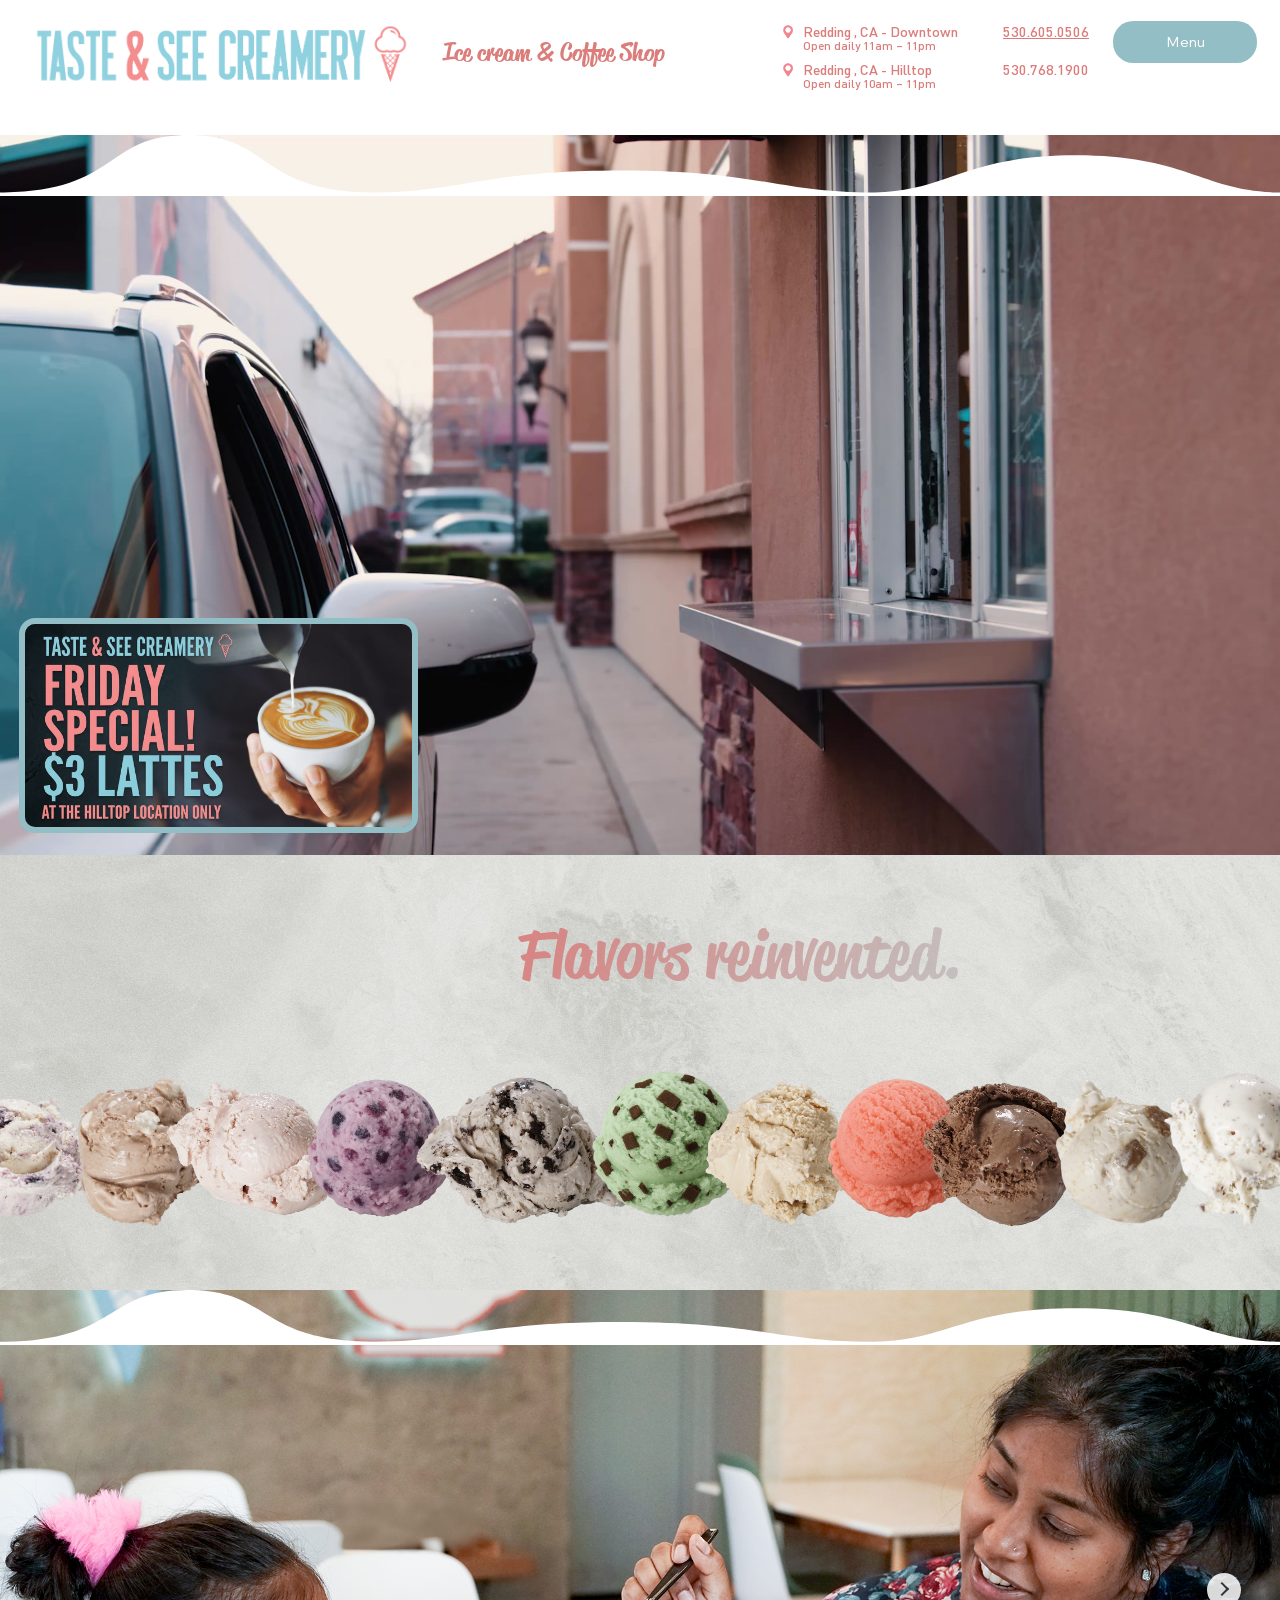
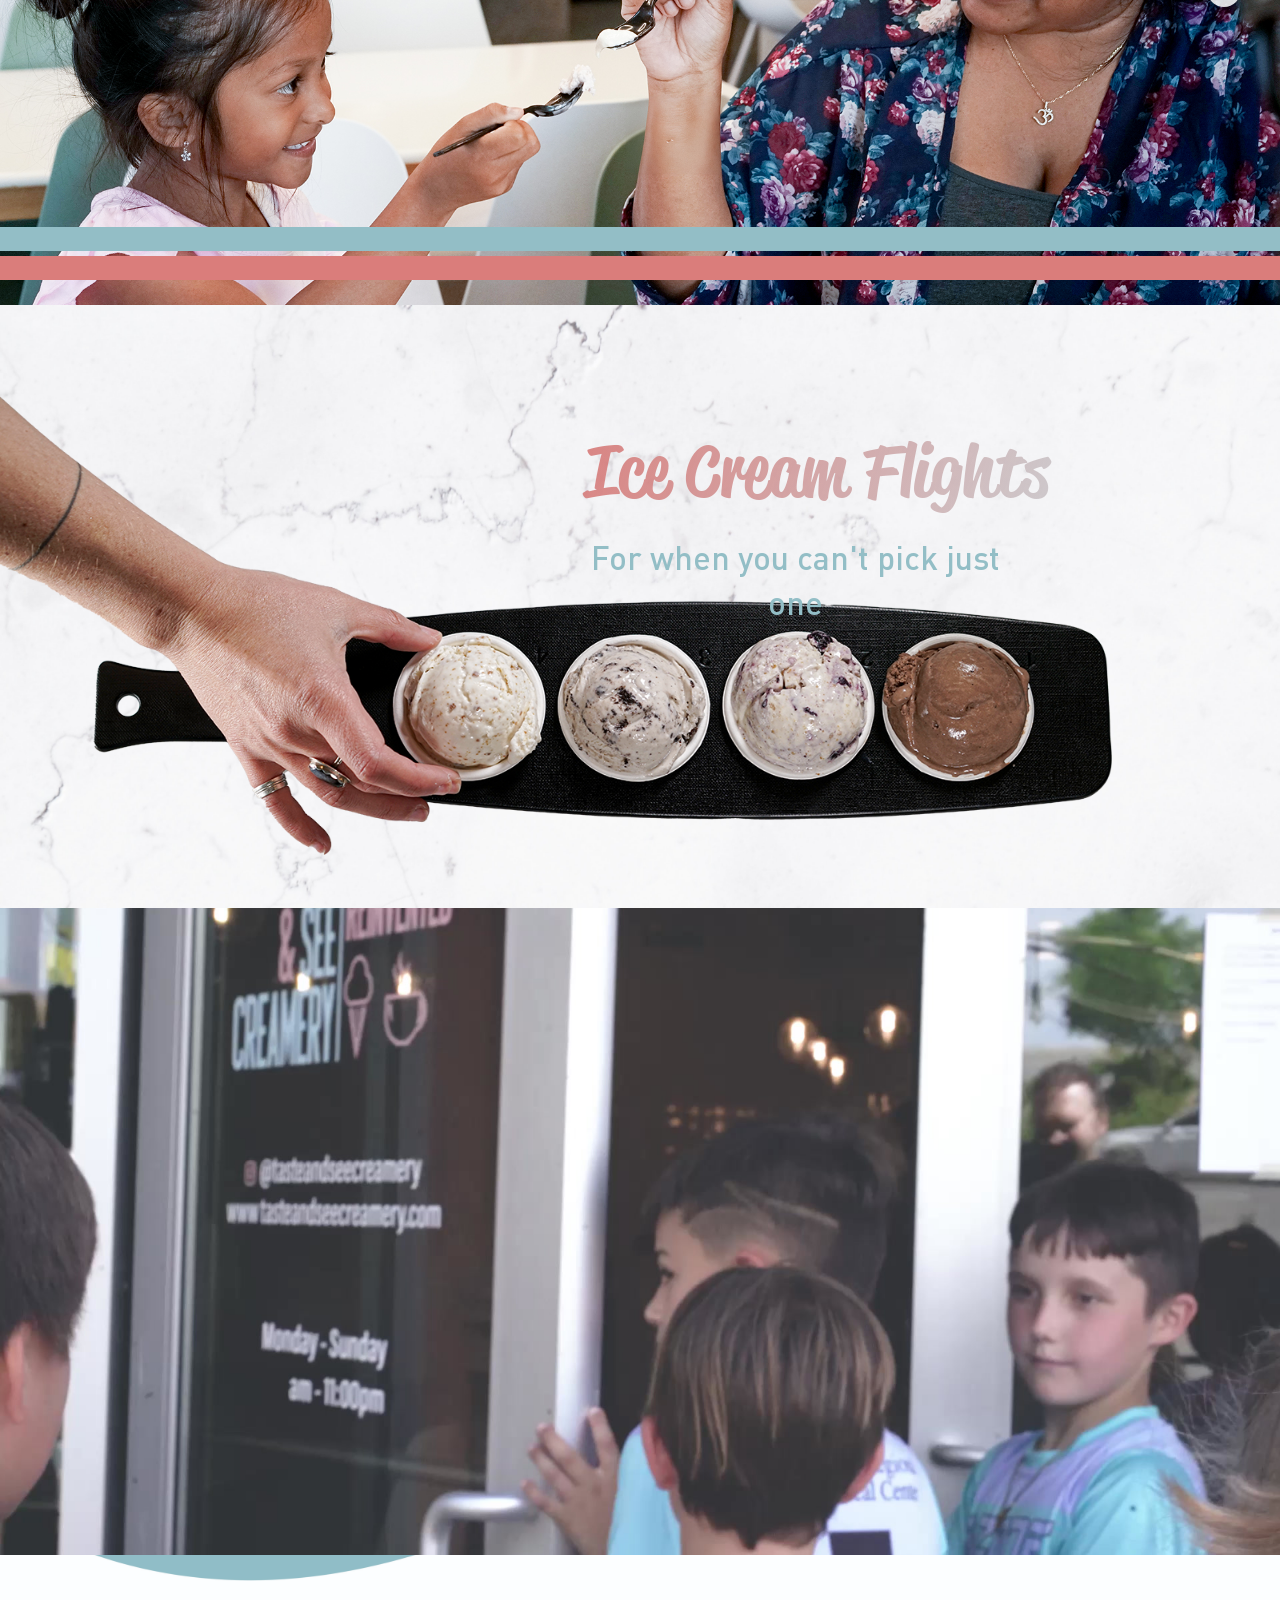
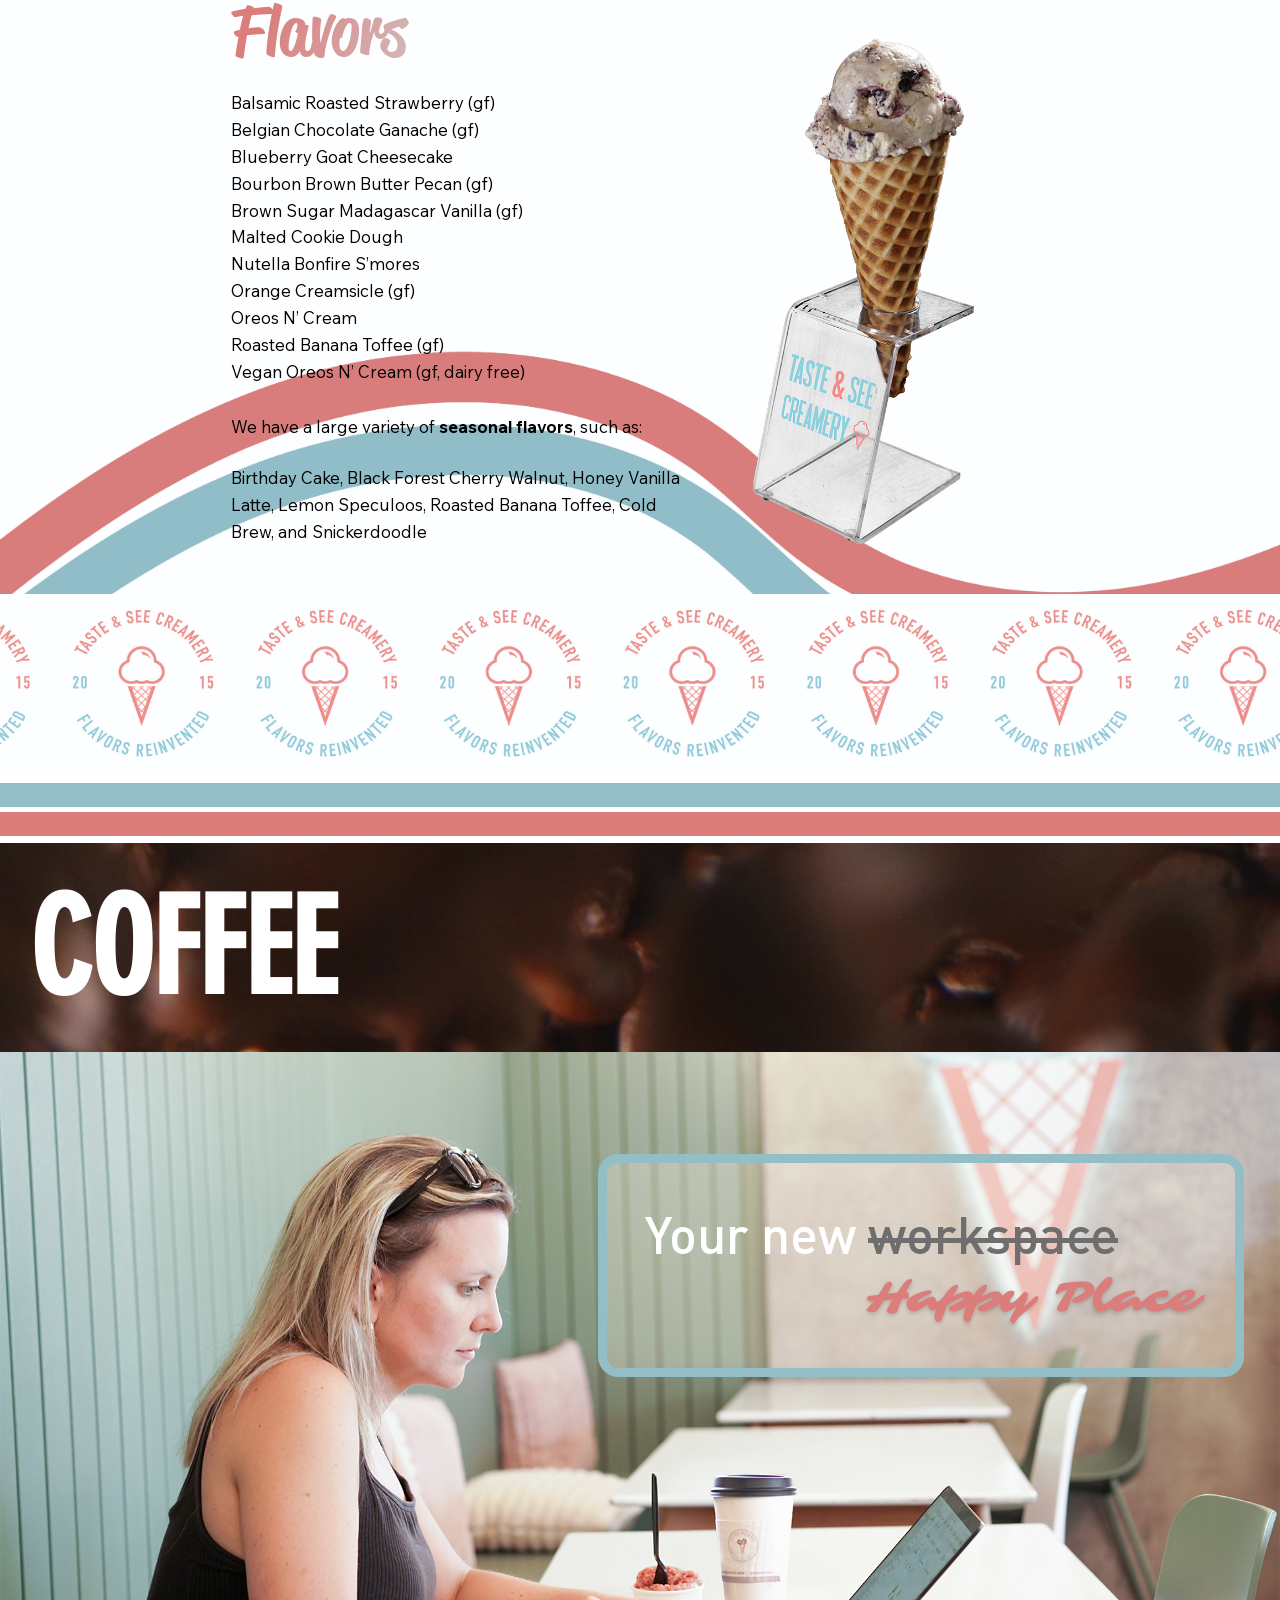
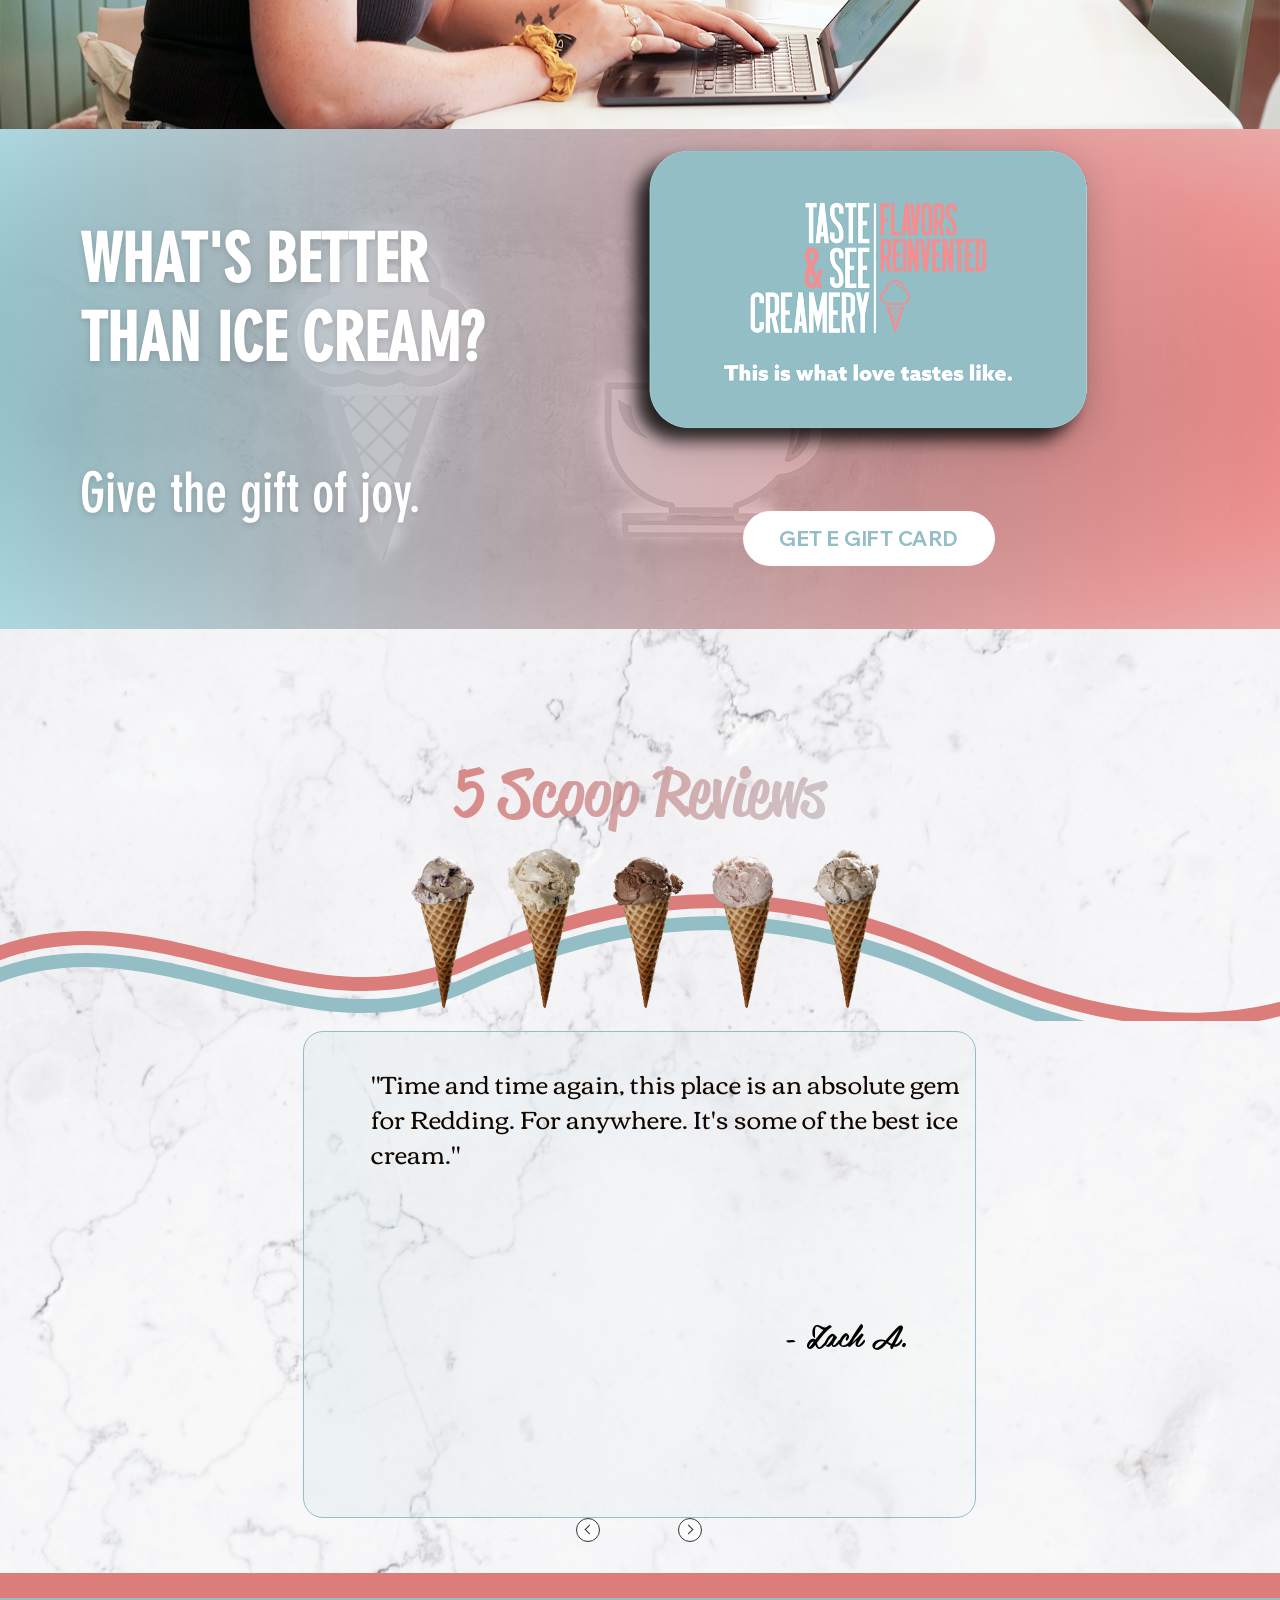
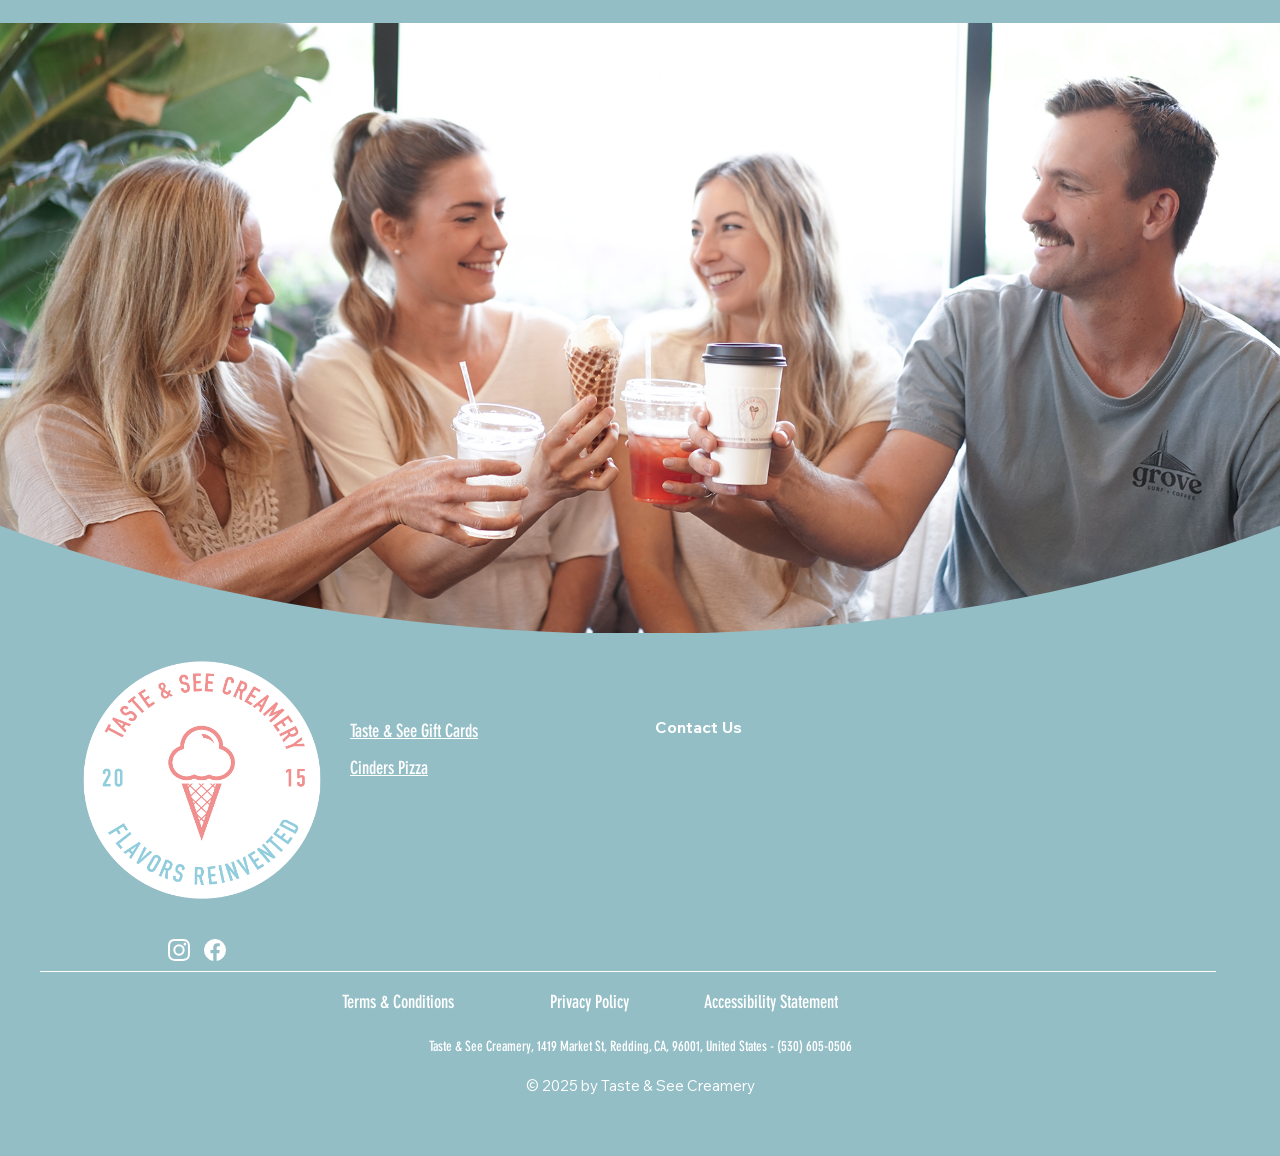
==== commit d7fef285: "Update site hours" ====
--- a/index.html
+++ b/index.html
@@ -18,8 +18,8 @@
   <a class="hdr__logo" href="#top"><img src="img/wix/86af10_097263746ddf41e6ac3318689db010c1~mv2.png" alt="Taste &amp; See Creamery"></a>
   <p class="hdr__tag">Ice cream &amp; Coffee Shop</p>
   <ul class="hdr__locs">
-    <li><img src="img/wix/86af10_3991dd9231b14ca2b94804d29038016c~mv2.png" alt=""><span class="name">Redding , CA - Downtown</span><a class="tel tel--u" href="tel:+15306050506">530.605.0506</a></li>
-    <li><img src="img/wix/86af10_3991dd9231b14ca2b94804d29038016c~mv2.png" alt=""><span class="name">Redding , CA - Hilltop</span><a class="tel" href="tel:+15307681900">530.768.1900</a></li>
+    <li><img src="img/wix/86af10_3991dd9231b14ca2b94804d29038016c~mv2.png" alt=""><span class="name">Redding , CA - Downtown</span><a class="tel tel--u" href="tel:+15306050506">530.605.0506</a><span class="hrs">Open daily 11am – 11pm</span></li>
+    <li><img src="img/wix/86af10_3991dd9231b14ca2b94804d29038016c~mv2.png" alt=""><span class="name">Redding , CA - Hilltop</span><a class="tel" href="tel:+15307681900">530.768.1900</a><span class="hrs">Open daily 10am – 11pm</span></li>
   </ul>
   <a class="hdr__menu" href="#flavors">Menu</a>
 </header>
@@ -37,8 +37,8 @@
     <!-- phone only -->
     <div class="hero__m">
       <ul class="hero__locs">
-        <li><img src="img/wix/86af10_3991dd9231b14ca2b94804d29038016c~mv2.png" alt=""><span class="name">Redding , CA - Downtown</span><a class="tel" href="tel:+15306050506">530.605.0506</a></li>
-        <li><img src="img/wix/86af10_3991dd9231b14ca2b94804d29038016c~mv2.png" alt=""><span class="name">Redding , CA - Hilltop</span><a class="tel" href="tel:+15307681900">530.768.1900</a></li>
+        <li><img src="img/wix/86af10_3991dd9231b14ca2b94804d29038016c~mv2.png" alt=""><span class="name">Redding , CA - Downtown</span><a class="tel" href="tel:+15306050506">530.605.0506</a><span class="hrs">Open daily 11am – 11pm</span></li>
+        <li><img src="img/wix/86af10_3991dd9231b14ca2b94804d29038016c~mv2.png" alt=""><span class="name">Redding , CA - Hilltop</span><a class="tel" href="tel:+15307681900">530.768.1900</a><span class="hrs">Open daily 10am – 11pm</span></li>
       </ul>
       <p class="hero__pizza">Add on pizza from Cinders.</p>
       <img class="hero__cinders" src="img/wix/86af10_f027d29528f945b1a8a4f42a5e658d36~mv2.png" alt="Cinders Wood Fired Pizza">
--- a/css/style.css
+++ b/css/style.css
@@ -46,11 +46,12 @@
 .hdr__logo img { width: 100%; height: 100%; object-fit: contain; }
 .hdr__tag { position: absolute; left: 422rem; top: 37rem; width: 263rem; margin: 0; font-family: var(--script); font-size: 25.3rem; line-height: 32.9rem; color: var(--pink); text-align: center; }
 .hdr__locs { position: absolute; left: 779rem; top: 21rem; width: 310rem; margin: 0; padding: 0; list-style: none; }
-.hdr__locs li { position: relative; height: 20rem; margin-bottom: 5rem; font-family: var(--din); font-size: 14.2rem; line-height: 19.9rem; color: var(--pink); }
+.hdr__locs li { position: relative; height: 34rem; margin-bottom: 4rem; font-family: var(--din); font-size: 14.2rem; line-height: 19.9rem; color: var(--pink); }
 .hdr__locs img { position: absolute; left: 0; top: 2rem; width: 18rem; height: 18rem; }
 .hdr__locs .name { position: absolute; left: 24rem; top: 3rem; white-space: nowrap; }
 .hdr__locs .tel { position: absolute; right: 0; top: 3rem; text-decoration: none; }
 .hdr__locs .tel--u { text-decoration: underline; }
+.hdr__locs .hrs { position: absolute; left: 24rem; top: 19rem; font-size: 11.5rem; line-height: 14rem; white-space: nowrap; }
 .hdr__menu { position: absolute; left: 1113rem; top: 21rem; width: 144rem; height: 42rem; border-radius: 20.2rem; background: var(--teal); color: #fff; font-family: var(--text); font-size: 14.2rem; line-height: 42rem; text-align: center; text-decoration: none; }
 .spacer { height: 135rem; }
 
@@ -199,10 +200,12 @@
   .hero__special { left: 10rem; top: 70rem; bottom: auto; width: 235rem; height: 127rem; border-width: 2rem; border-radius: 5rem; }
   .hero__m { display: block; }
   .hero__locs { position: absolute; left: 9rem; top: 489rem; width: 224rem; margin: 0; padding: 0; list-style: none; z-index: 2; }
-  .hero__locs li { position: relative; height: 39rem; margin-bottom: 5rem; font-family: var(--din); font-size: 14rem; line-height: 17rem; color: #fff; }
+  .hero__locs li { position: relative; height: 50rem; margin-bottom: 4rem; font-family: var(--din); font-size: 14rem; line-height: 17rem; color: #fff; }
   .hero__locs img { position: absolute; left: 0; top: 11rem; width: 16rem; height: 16rem; }
   .hero__locs .name { position: absolute; left: 24rem; top: 3rem; width: 100rem; }
   .hero__locs .tel { position: absolute; right: 0; top: 12rem; color: #fff; text-decoration: none; }
+  .hero__locs .hrs { position: absolute; right: 0; top: 32rem; font-size: 11rem; line-height: 14rem; white-space: nowrap; }
+  .hero__locs { top: 470rem; }
   .hero__pizza { position: absolute; left: 14rem; top: 666rem; width: 155rem; margin: 0; font-family: var(--dinn); font-size: 16rem; line-height: 21rem; color: #fff; text-align: right; z-index: 2; }
   .hero__cinders { position: absolute; left: 180rem; top: 625rem; width: 135rem; height: 135rem; object-fit: contain; z-index: 2; }
 
